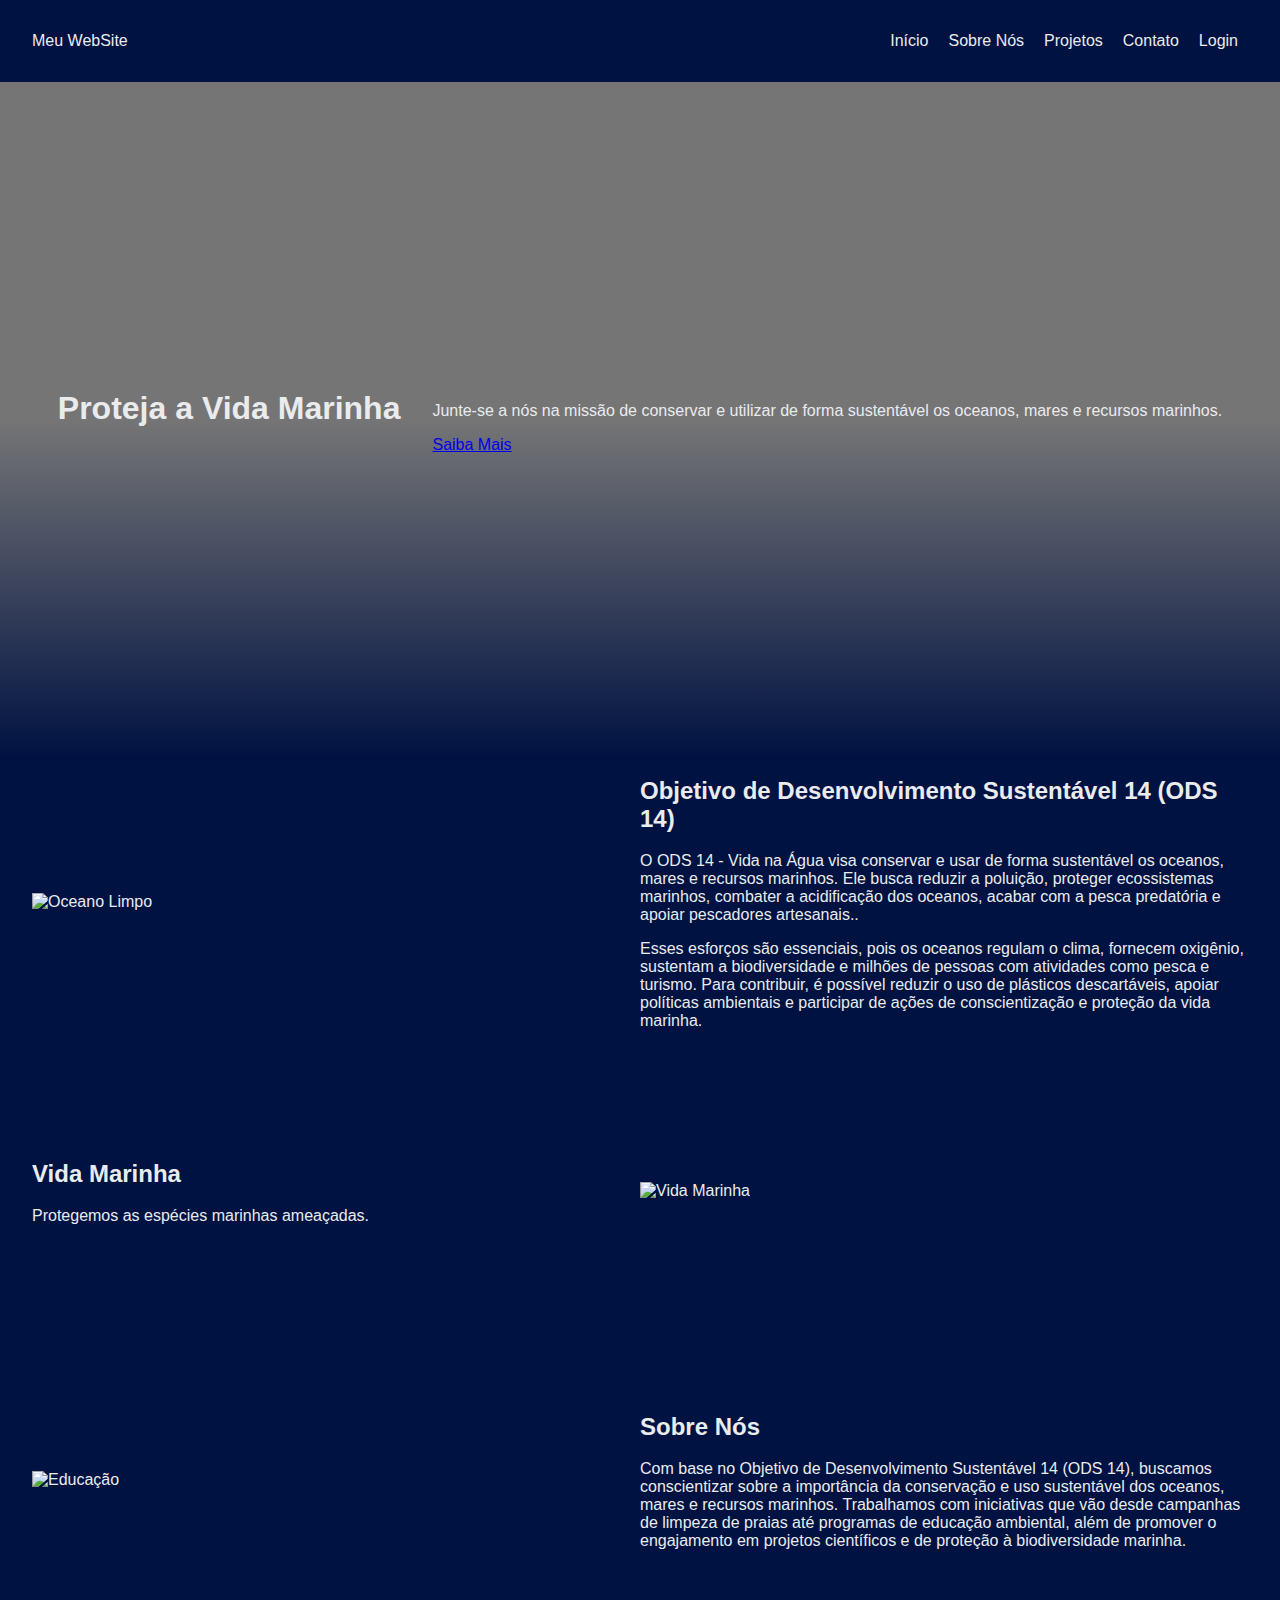
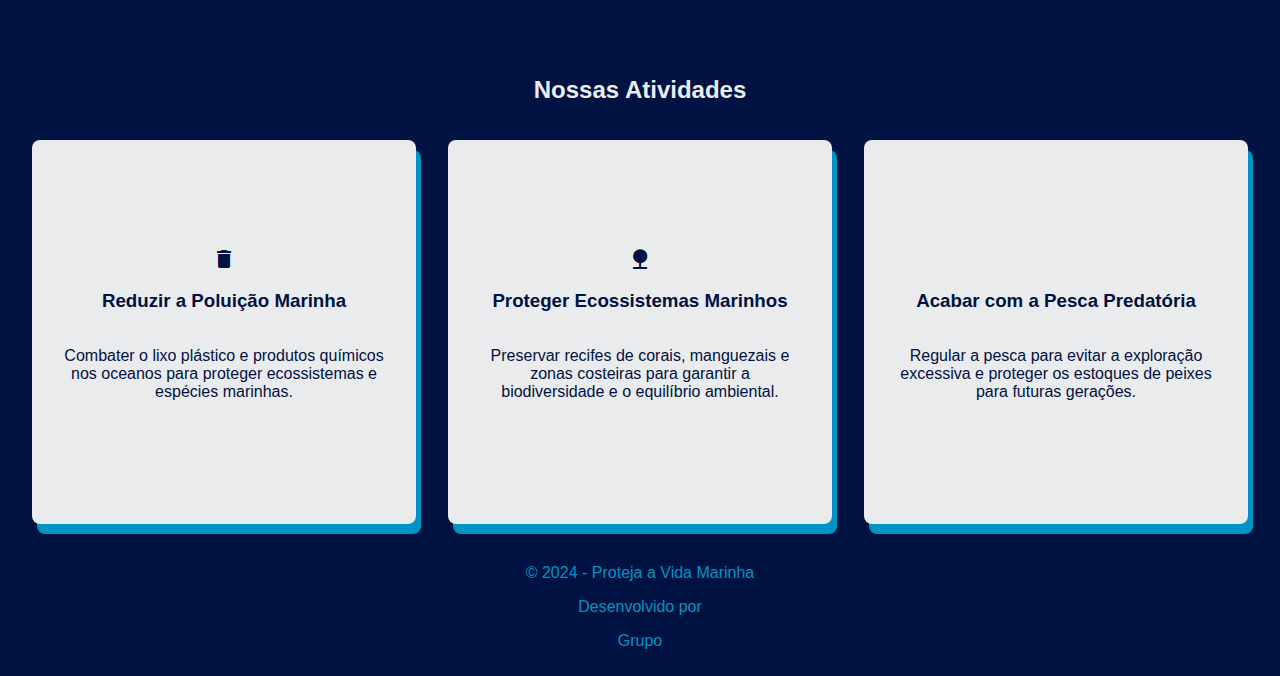
==== index.html @ f2b15482 "Init" ====
<!DOCTYPE html>
<html lang="pt-br">
  <head>
    <meta charset="UTF-8" />
    <meta name="viewport" content="width=device-width, initial-scale=1.0" />
    <title>Proteja a Vida Marinha</title>
    <link rel="stylesheet" href="styles.css" />
    <!-- Importando fontes do Google Fonts -->
    <link
      href="https://fonts.googleapis.com/css2?family=Roboto&family=Montserrat&display=swap"
      rel="stylesheet"
    />
    <link
      href="https://fonts.googleapis.com/icon?family=Material+Icons"
      rel="stylesheet"
    />
  </head>
  <body>
    <header>
      <div class="title">Meu WebSite</div>
      <nav>
        <ul>
          <li><a href="#Inicio">Início</a></li>
          <li><a href="#">Sobre Nós</a></li>
          <li><a href="#Projects">Projetos</a></li>
          <li><a href="#">Contato</a></li>
          <li><a href="login.html">Login</a></li>
        </ul>
      </nav>
    </header>
    <main>
      <section class="hero">
        <!-- <img src="./mar.jpg" alt="" /> -->
        <div class="content">
          <h1>Proteja a Vida Marinha</h1>
          <div>
            <p>
              Junte-se a nós na missão de conservar e utilizar de forma
              sustentável os oceanos, mares e recursos marinhos.
            </p>
            <a href="https://brasil.un.org/pt-br/sdgs/14" class="btn"
              >Saiba Mais</a
            >
          </div>
        </div>
      </section>
      <section class="secundary-section">
        <section class="informative-section" id="Inicio">
          <div><img src="images/clean_ocean.png" alt="Oceano Limpo" /></div>
          <div class="icon">
            <h2>Objetivo de Desenvolvimento Sustentável 14 (ODS 14)</h2>
            <p>
              O ODS 14 - Vida na Água visa conservar e usar de forma sustentável
              os oceanos, mares e recursos marinhos. Ele busca reduzir a
              poluição, proteger ecossistemas marinhos, combater a acidificação
              dos oceanos, acabar com a pesca predatória e apoiar pescadores
              artesanais..
            </p>
            <p>
              Esses esforços são essenciais, pois os oceanos regulam o clima,
              fornecem oxigênio, sustentam a biodiversidade e milhões de pessoas
              com atividades como pesca e turismo. Para contribuir, é possível
              reduzir o uso de plásticos descartáveis, apoiar políticas
              ambientais e participar de ações de conscientização e proteção da
              vida marinha.
            </p>
          </div>
        </section>
        <section class="informative-section">
          <div class="icon">
            <h2>Vida Marinha</h2>
            <p>Protegemos as espécies marinhas ameaçadas.</p>
          </div>
          <div><img src="images/marine_life.png" alt="Vida Marinha" /></div>
        </section>
        <section class="informative-section" id="About">
          <div><img src="images/education.png" alt="Educação" /></div>
          <div class="icon">
            <h2>Sobre Nós</h2>
            <p>
              Com base no Objetivo de Desenvolvimento Sustentável 14 (ODS 14),
              buscamos conscientizar sobre a importância da conservação e uso
              sustentável dos oceanos, mares e recursos marinhos. Trabalhamos
              com iniciativas que vão desde campanhas de limpeza de praias até
              programas de educação ambiental, além de promover o engajamento em
              projetos científicos e de proteção à biodiversidade marinha.
            </p>
          </div>
        </section>
      </section>
      <section class="gallery" id="Projects">
        <h2>Nossas Atividades</h2>
        <div class="images">
          <div class="card">
            <i class="material-icons">delete</i>
            <h3>Reduzir a Poluição Marinha</h3>
            <p>
              Combater o lixo plástico e produtos químicos nos oceanos para
              proteger ecossistemas e espécies marinhas.
            </p>
          </div>
          <div class="card">
            <i class="material-icons">nature</i>
            <h3>Proteger Ecossistemas Marinhos</h3>
            <p>
              Preservar recifes de corais, manguezais e zonas costeiras para
              garantir a biodiversidade e o equilíbrio ambiental.
            </p>
          </div>
          <div class="card">
            <i class="material-icons">set_meal</i>
            <h3>Acabar com a Pesca Predatória</h3>
            <p>
              Regular a pesca para evitar a exploração excessiva e proteger os
              estoques de peixes para futuras gerações.
            </p>
          </div>
        </div>
      </section>
    </main>
    <footer>
      <!-- <div class="footer-links">
        <a href="#">Termos de Uso</a>
        <a href="#">Política de Privacidade</a>
        <a href="#">Contato</a>
      </div> -->
      <p>&copy; 2024 - Proteja a Vida Marinha</p>
      <p>
        Desenvolvido por
        <div>Grupo</div>
      </p>
    </footer>
  </body>
</html>
---- styles.css ----
/* Variáveis de cores */
:root {
  --primary-color: #001242;
  --secondary-color: #0094c6;
  --background-color: #eaebed;
  --text-color: #eaebed;
  --border-color: #0094c6;
  --hover-color: #001242;
  --my-red: #ef476f;
}

body,
html {
  margin: 0;
  padding: 0;
  font-family: Arial, sans-serif;
  background-color: var(--background-color);
  color: var(--text-color);
  display: flex;
  flex-direction: column;
  height: 100%;
}

.container {
  flex: 1;
  display: flex;
  flex-direction: column;
  margin: 0;
  padding: 0;
}

header {
  background-color: var(--primary-color);
  padding: 2rem;
  color: var(--secondary-color);
  display: flex;
  flex-direction: row;
  justify-content: space-between;
}

header .title {
  color: var(--text-color);
}

header nav ul {
  list-style: none;
  padding: 0;
  display: flex;
  justify-content: space-between;
  margin: 0;
}

header nav ul li {
  margin: 0 10px;
}

header nav ul li a {
  color: var(--text-color);
  text-decoration: none;
}

main {
  flex: 1;

  align-items: center;
  gap: 2rem;
}

main .hero {
  position: relative;
  height: 75vh;
  background-image: url("./mar.jpg");
  background-size: cover;
  background-position: center;
  background-repeat: no-repeat;
  /* filter: blur(5px); */
}
main .hero::before {
  content: "";
  position: absolute;
  top: 0;
  left: 0;
  width: 100%;
  height: 100%;
  background: rgba(0, 0, 0, 0.5);
  z-index: 1;
}

main .hero::after {
  content: "";
  position: absolute;
  top: 0;
  left: 0;
  width: 100%;
  height: 100%;
  background: linear-gradient(
    to bottom,
    rgba(0, 0, 0, 0) 50%,
    var(--primary-color)
  ); /* Gradiente do transparente no meio até preto no rodapé */

  z-index: 2; /* Camada acima do fundo, mas abaixo do conteúdo */
}

main .content {
  position: relative;
  display: flex;
  flex-direction: row;
  justify-content: center;
  align-items: center;
  gap: 2rem;
  height: 75vh;
  z-index: 3;
}

main .hero h1 {
  color: var(--text-color);
  font-size: 2rem;
}

.informative-section {
  display: flex;
  flex-direction: row;
  background-color: var(--primary-color);
  color: var(--text-color);
  padding: 2rem;
  height: 25vh;
  align-items: center;
}

.informative-section div {
  flex: 1;
}

.gallery {
  display: flex;
  flex-direction: column;
  background-color: var(--primary-color);
  color: var(--background-color);
  padding: 2rem;
  height: 50vh;
  align-items: center;
}

.images {
  display: flex;
  flex-direction: row;
  justify-content: space-between;
  width: 100%;
  height: 100%;
  padding: 1rem;
  gap: 2rem;
}

.images div {
  flex: 1;
  background-color: var(--background-color);
  height: 20rem;
  border-radius: 8px;
  box-shadow: 5px 10px var(--secondary-color);
  padding: 2rem;
}

.form-wrapper {
  display: grid;
  grid-template-columns: 1fr 1fr;
  gap: 20px;
  max-width: 800px;
  width: 100%;
}

.form-container {
  background-color: var(--secondary-color);
  border: 1px solid var(--border-color);
  border-radius: 8px;
  padding: 20px;
  box-shadow: 0 4px 6px rgba(0, 0, 0, 0.1);
}

.card {
  color: var(--primary-color);
  display: flex;
  flex-direction: column;
  align-items: center;
  justify-content: center;
  text-align: center;
}

h1 {
  margin-top: 0;
  color: var(--primary-color);
}

form {
  display: flex;
  flex-direction: column;
}

form label {
  margin-top: 10px;
  font-weight: bold;
}

form input {
  margin-top: 5px;
  padding: 10px;
  border: 1px solid var(--border-color);
  border-radius: 4px;
  font-size: 1rem;
}

form input:focus {
  border-color: var(--primary-color);
  outline: none;
}

button {
  margin-top: 20px;
  padding: 10px;
  font-size: 1rem;
  color: var(--secondary-color);
  background-color: var(--primary-color);
  border: none;
  border-radius: 4px;
  cursor: pointer;
}

button:hover {
  background-color: var(--hover-color);
}

.link {
  color: var(--primary-color);
  text-decoration: none;
}

.link:hover {
  text-decoration: underline;
}

footer {
  background-color: var(--primary-color);
  color: var(--secondary-color);
  text-align: center;
  padding: 10px 0;
  position: relative;
  bottom: 0;
  width: 100%;
}
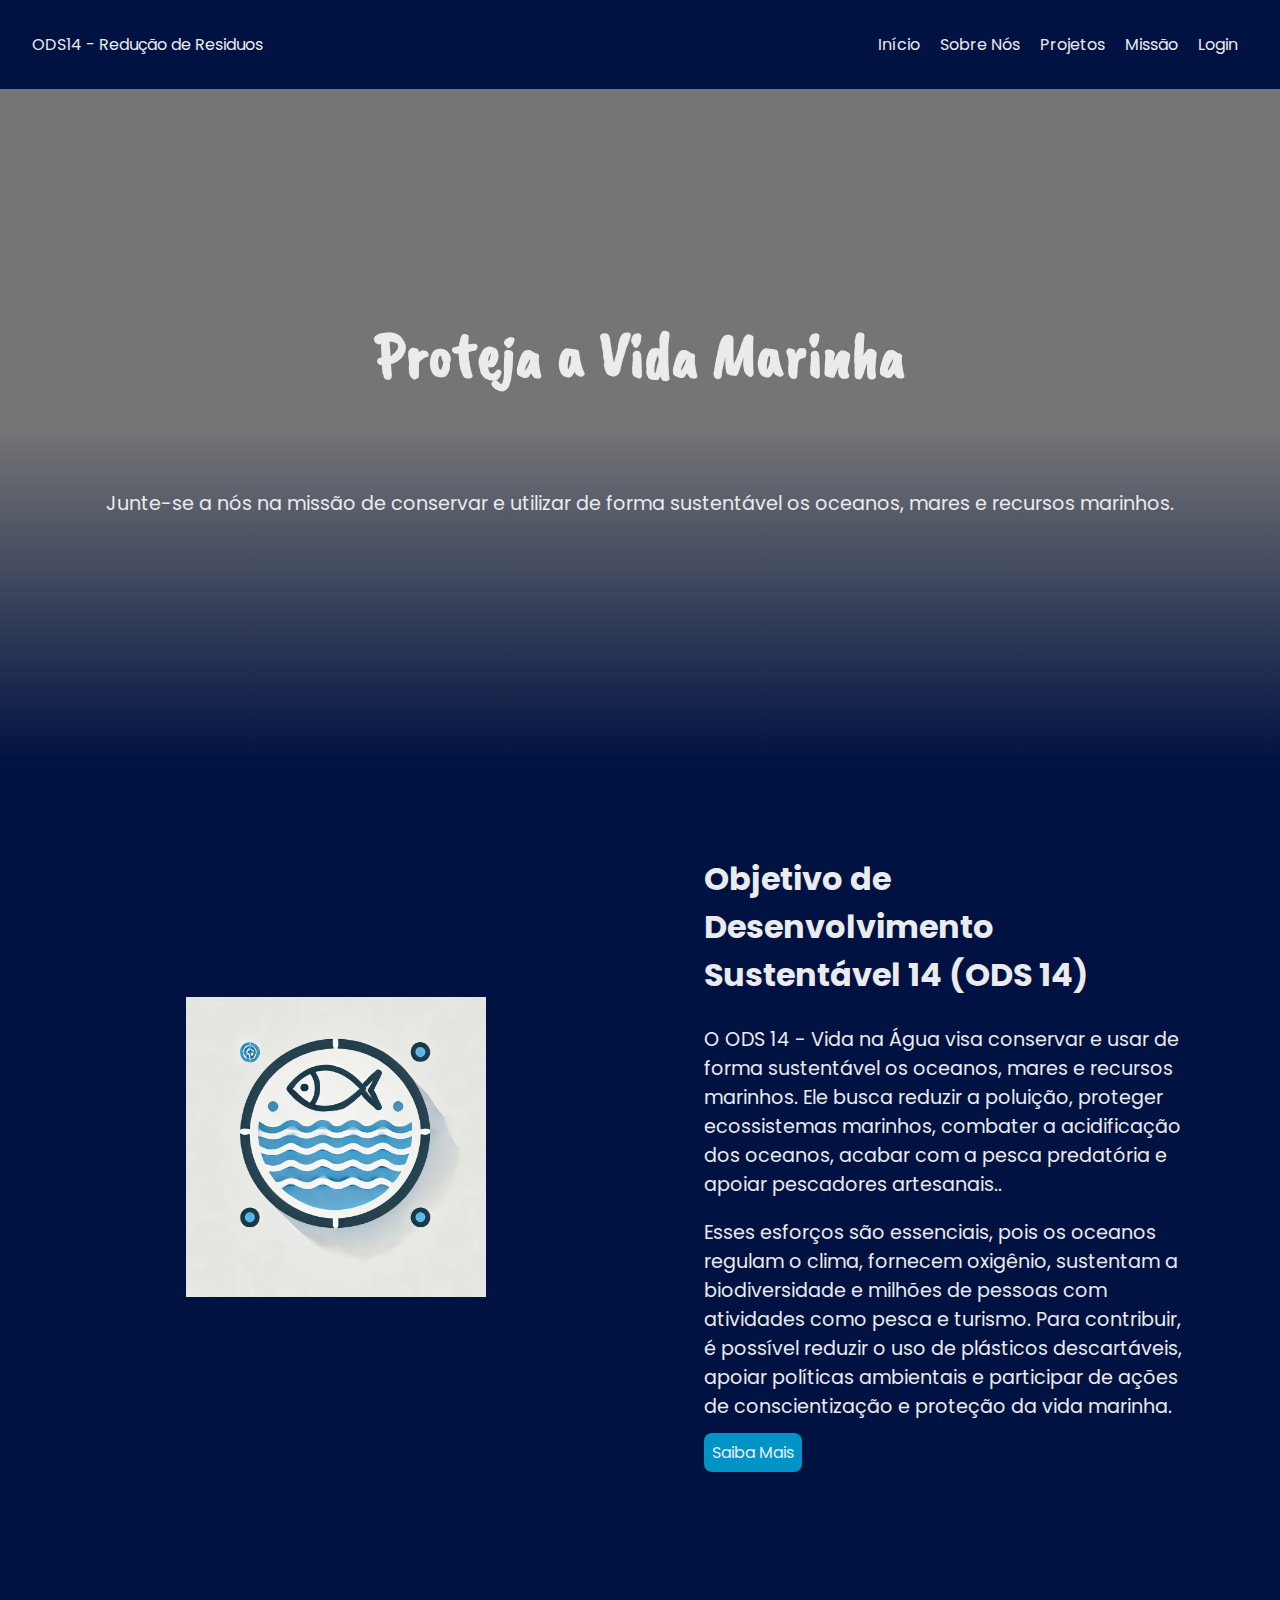
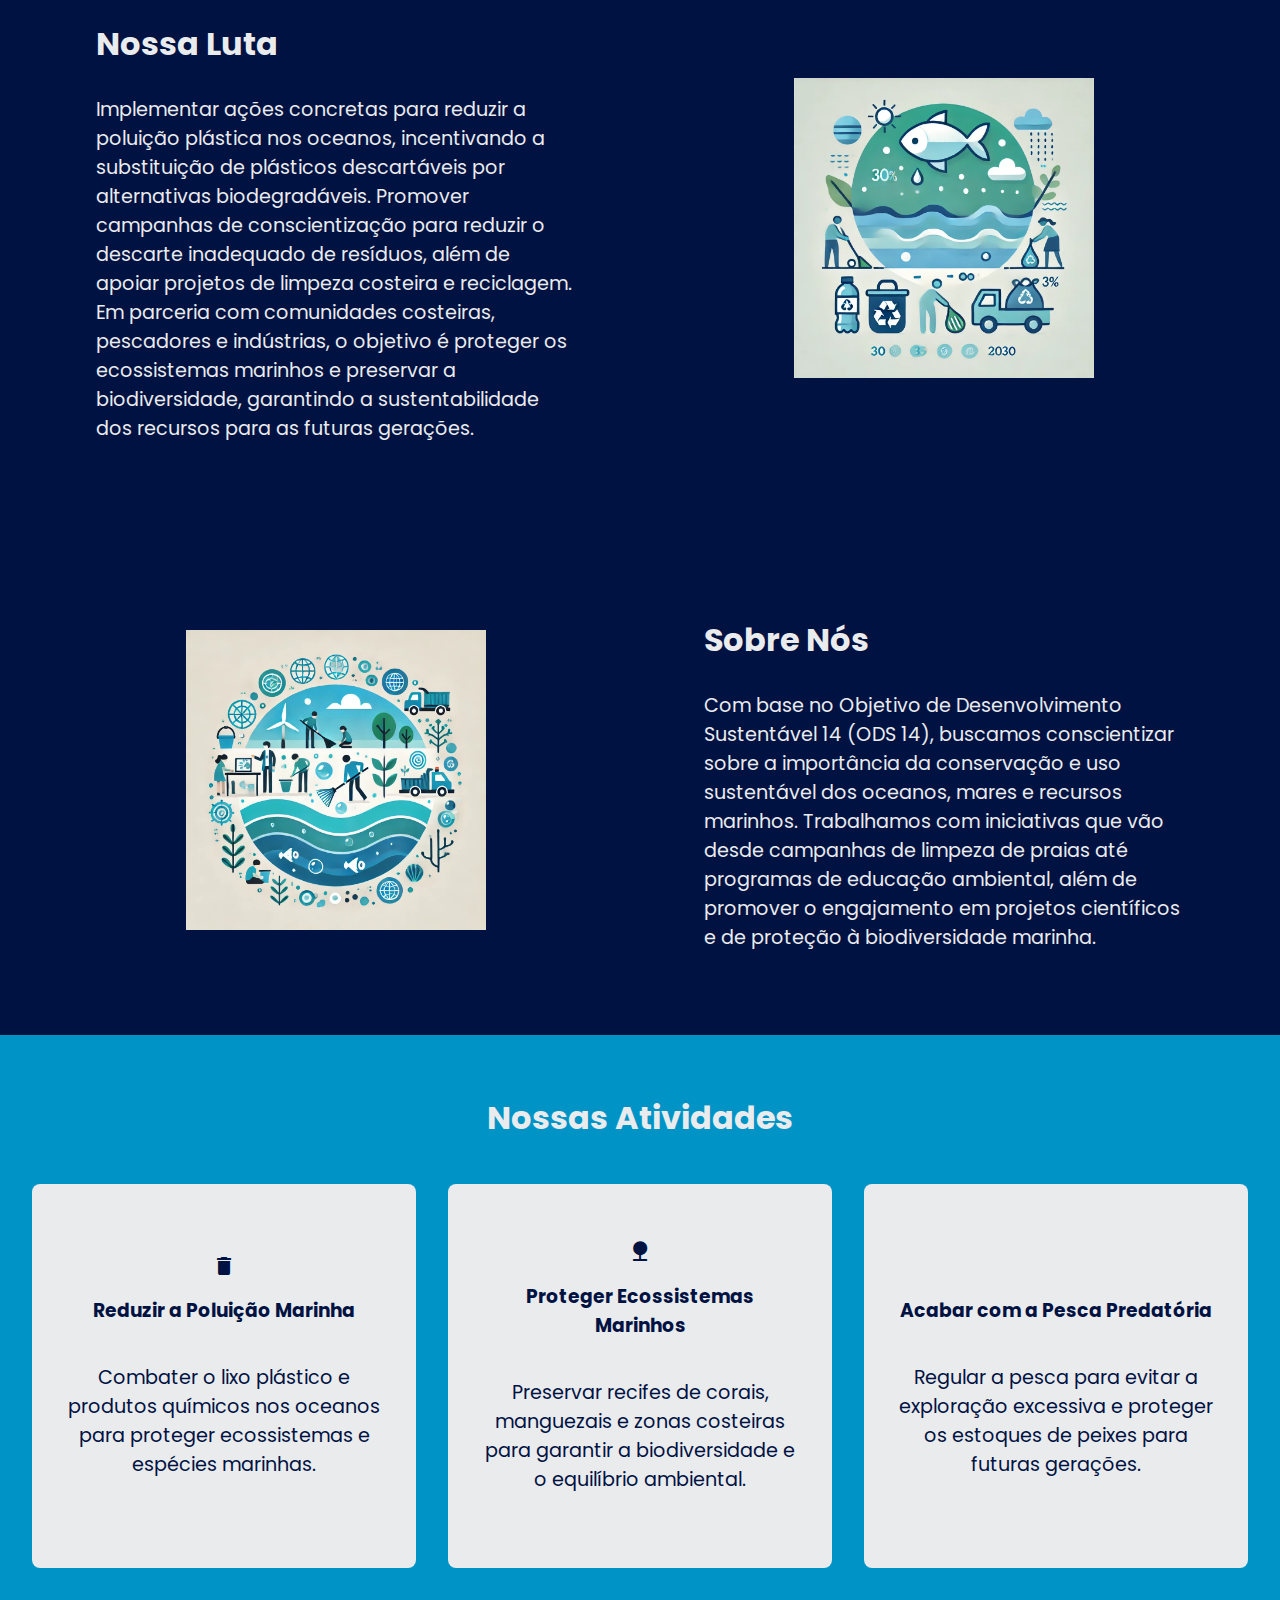
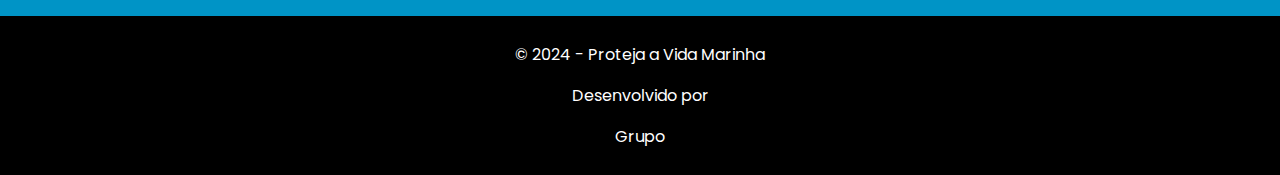
==== commit c10b1f8f: "quase pronto" ====
--- a/index.html
+++ b/index.html
@@ -14,16 +14,23 @@
       href="https://fonts.googleapis.com/icon?family=Material+Icons"
       rel="stylesheet"
     />
+
+    <link rel="preconnect" href="https://fonts.googleapis.com">
+<link rel="preconnect" href="https://fonts.gstatic.com" crossorigin>
+<link href="https://fonts.googleapis.com/css2?family=Caveat+Brush&family=Poppins:ital,wght@0,100;0,200;0,300;0,400;0,500;0,600;0,700;0,800;0,900;1,100;1,200;1,300;1,400;1,500;1,600;1,700;1,800;1,900&family=Roboto:ital,wght@0,100;0,300;0,400;0,500;0,700;0,900;1,100;1,300;1,400;1,500;1,700;1,900&display=swap" rel="stylesheet">
+    <link rel="preconnect" href="https://fonts.googleapis.com">
+  <link rel="preconnect" href="https://fonts.gstatic.com" crossorigin>
+  <link href="https://fonts.googleapis.com/css2?family=Poppins:ital,wght@0,100;0,200;0,300;0,400;0,500;0,600;0,700;0,800;0,900;1,100;1,200;1,300;1,400;1,500;1,600;1,700;1,800;1,900&display=swap" rel="stylesheet">
   </head>
   <body>
     <header>
-      <div class="title">Meu WebSite</div>
-      <nav>
+      <div class="title">ODS14 - Redução de Residuos</div>
+      <nav> 
         <ul>
           <li><a href="#Inicio">Início</a></li>
-          <li><a href="#">Sobre Nós</a></li>
+          <li><a href="#About">Sobre Nós</a></li>
           <li><a href="#Projects">Projetos</a></li>
-          <li><a href="#">Contato</a></li>
+          <li><a href="#Luta">Missão</a></li>
           <li><a href="login.html">Login</a></li>
         </ul>
       </nav>
@@ -38,16 +45,14 @@
               Junte-se a nós na missão de conservar e utilizar de forma
               sustentável os oceanos, mares e recursos marinhos.
             </p>
-            <a href="https://brasil.un.org/pt-br/sdgs/14" class="btn"
-              >Saiba Mais</a
-            >
+
           </div>
         </div>
       </section>
       <section class="secundary-section">
         <section class="informative-section" id="Inicio">
-          <div><img src="images/clean_ocean.png" alt="Oceano Limpo" /></div>
-          <div class="icon">
+          <div class="image"><img src="./Imagem1.webp" alt="Icone" width="400px"/></div>
+          <div >
             <h2>Objetivo de Desenvolvimento Sustentável 14 (ODS 14)</h2>
             <p>
               O ODS 14 - Vida na Água visa conservar e usar de forma sustentável
@@ -64,17 +69,20 @@
               ambientais e participar de ações de conscientização e proteção da
               vida marinha.
             </p>
+            <a href="https://brasil.un.org/pt-br/sdgs/14" class="btn"
+            >Saiba Mais</a
+          >
           </div>
         </section>
         <section class="informative-section">
-          <div class="icon">
-            <h2>Vida Marinha</h2>
-            <p>Protegemos as espécies marinhas ameaçadas.</p>
+          <div id="Luta">
+            <h2>Nossa Luta</h2>
+            <p>Implementar ações concretas para reduzir a poluição plástica nos oceanos, incentivando a substituição de plásticos descartáveis por alternativas biodegradáveis. Promover campanhas de conscientização para reduzir o descarte inadequado de resíduos, além de apoiar projetos de limpeza costeira e reciclagem. Em parceria com comunidades costeiras, pescadores e indústrias, o objetivo é proteger os ecossistemas marinhos e preservar a biodiversidade, garantindo a sustentabilidade dos recursos para as futuras gerações.</p>
           </div>
-          <div><img src="images/marine_life.png" alt="Vida Marinha" /></div>
+          <div class="image"><img src="./image2.webp" alt="Vida Marinha" /></div>
         </section>
         <section class="informative-section" id="About">
-          <div><img src="images/education.png" alt="Educação" /></div>
+          <div class="image"><img src="./image3.webp" alt="Educação" /></div>
           <div class="icon">
             <h2>Sobre Nós</h2>
             <p>
--- a/styles.css
+++ b/styles.css
@@ -13,12 +13,20 @@
 html {
   margin: 0;
   padding: 0;
-  font-family: Arial, sans-serif;
+  font-family: Poppins, sans-serif;
   background-color: var(--background-color);
   color: var(--text-color);
   display: flex;
   flex-direction: column;
   height: 100%;
+}
+
+h2 {
+  font-size: 2rem;
+}
+
+main p {
+  font-size: 1.2rem;
 }
 
 .container {
@@ -29,6 +37,21 @@
   padding: 0;
 }
 
+.container-login {
+  flex: 1;
+  display: flex;
+  flex-direction: column;
+  justify-content: center;
+  align-items: center;
+}
+
+.main-login {
+  flex: 1;
+  display: flex;
+  justify-content: center;
+  align-items: center;
+  padding: 20px;
+}
 header {
   background-color: var(--primary-color);
   padding: 2rem;
@@ -73,6 +96,7 @@
   background-size: cover;
   background-position: center;
   background-repeat: no-repeat;
+
   /* filter: blur(5px); */
 }
 main .hero::before {
@@ -105,7 +129,7 @@
 main .content {
   position: relative;
   display: flex;
-  flex-direction: row;
+  flex-direction: column;
   justify-content: center;
   align-items: center;
   gap: 2rem;
@@ -115,7 +139,8 @@
 
 main .hero h1 {
   color: var(--text-color);
-  font-size: 2rem;
+  font-family: Caveat Brush, sans-serif;
+  font-size: 4rem;
 }
 
 .informative-section {
@@ -123,22 +148,23 @@
   flex-direction: row;
   background-color: var(--primary-color);
   color: var(--text-color);
-  padding: 2rem;
-  height: 25vh;
+  padding: 0rem 2rem;
+  min-height: 25vh;
   align-items: center;
 }
 
 .informative-section div {
   flex: 1;
+  padding: 4rem;
 }
 
 .gallery {
   display: flex;
   flex-direction: column;
-  background-color: var(--primary-color);
+  background-color: var(--secondary-color);
   color: var(--background-color);
   padding: 2rem;
-  height: 50vh;
+  min-height: 50vh;
   align-items: center;
 }
 
@@ -157,16 +183,7 @@
   background-color: var(--background-color);
   height: 20rem;
   border-radius: 8px;
-  box-shadow: 5px 10px var(--secondary-color);
   padding: 2rem;
-}
-
-.form-wrapper {
-  display: grid;
-  grid-template-columns: 1fr 1fr;
-  gap: 20px;
-  max-width: 800px;
-  width: 100%;
 }
 
 .form-container {
@@ -175,6 +192,7 @@
   border-radius: 8px;
   padding: 20px;
   box-shadow: 0 4px 6px rgba(0, 0, 0, 0.1);
+  min-width: 25rem;
 }
 
 .card {
@@ -238,9 +256,41 @@
   text-decoration: underline;
 }
 
+img {
+  width: 300px;
+}
+
+.image {
+  display: flex;
+  justify-content: center;
+  align-items: center;
+  border-radius: 8px;
+}
+.btn {
+  text-decoration: none;
+  color: #eaebed;
+  background-color: #0094c6;
+  border-radius: 8px;
+  padding: 0.5rem;
+}
+
+.btn-dark {
+  text-decoration: none;
+  font-size: 1.2rem;
+  color: #eaebed;
+  background-color: var(--hover-color);
+  border-radius: 8px;
+  padding: 1rem;
+  margin-top: 2rem;
+  width: 9rem;
+  display: flex;
+  justify-content: center;
+  align-items: center;
+}
+
 footer {
-  background-color: var(--primary-color);
-  color: var(--secondary-color);
+  background-color: black;
+  color: white;
   text-align: center;
   padding: 10px 0;
   position: relative;
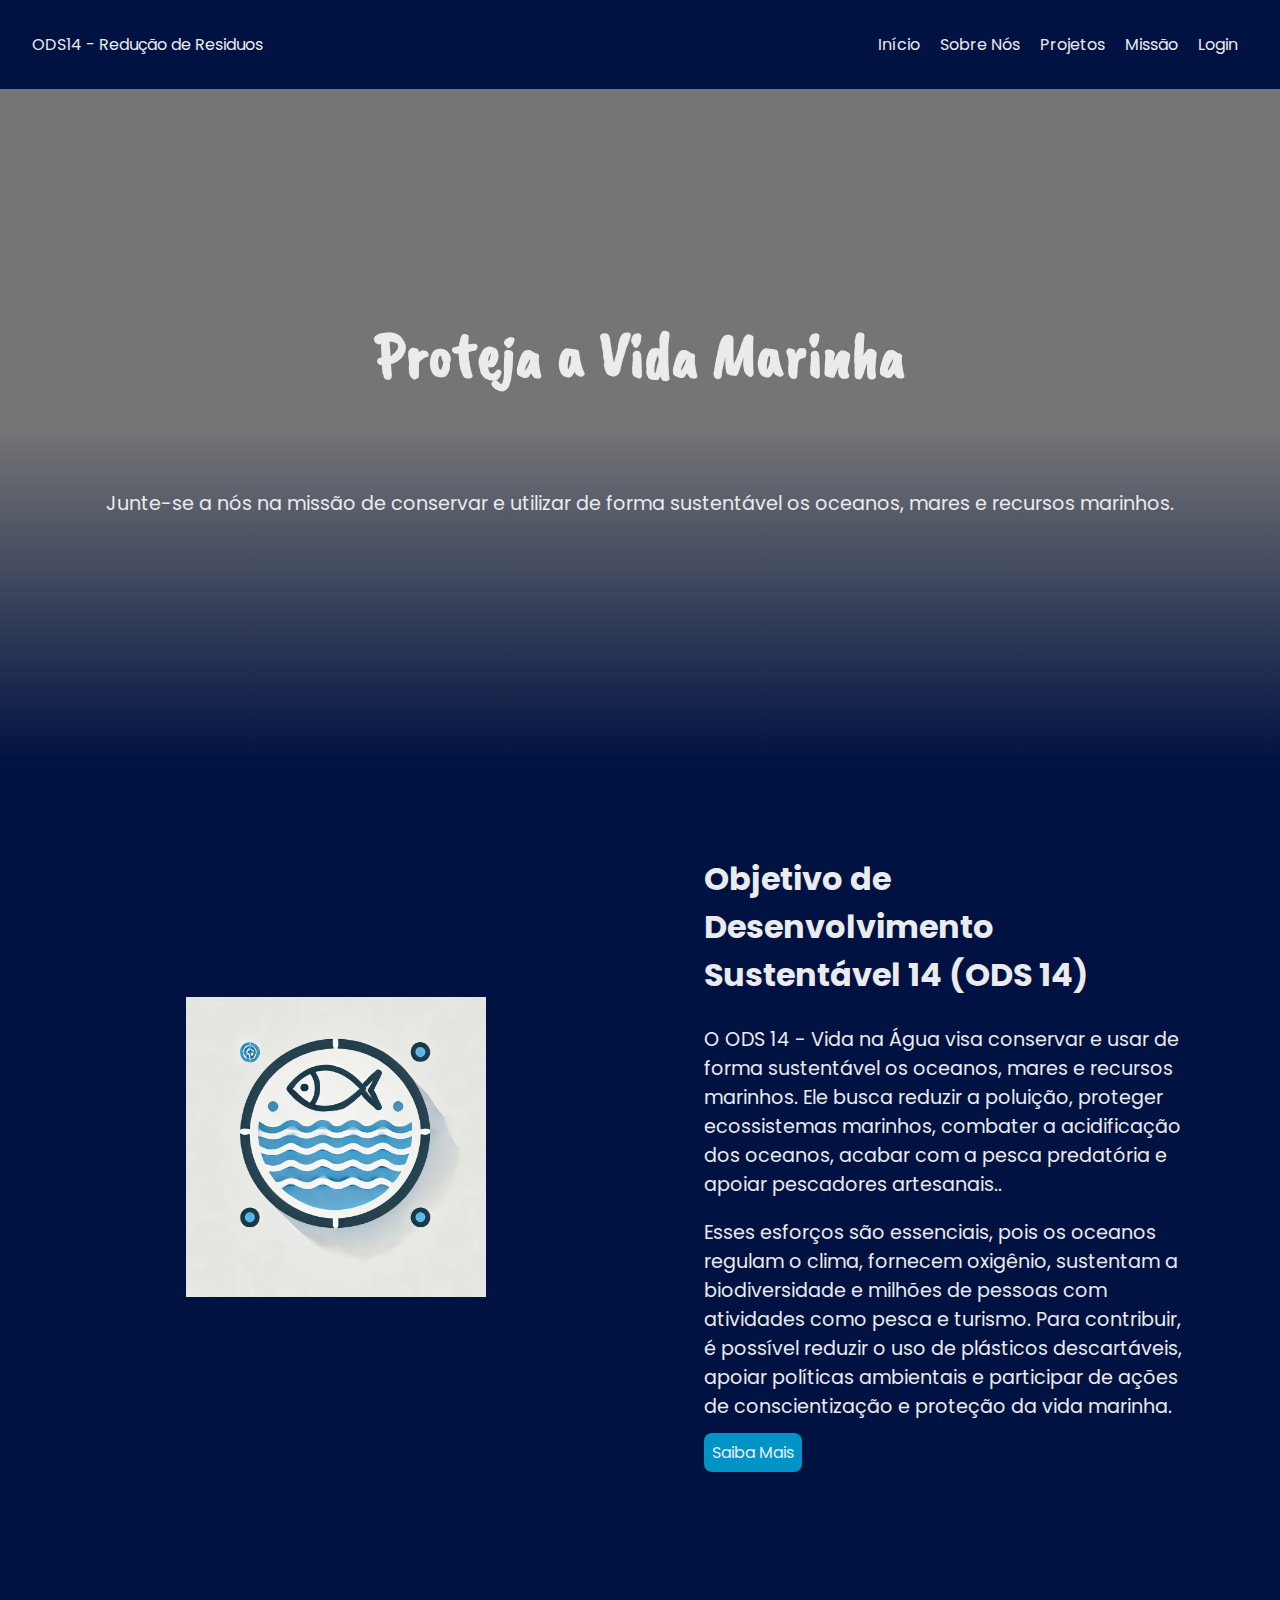
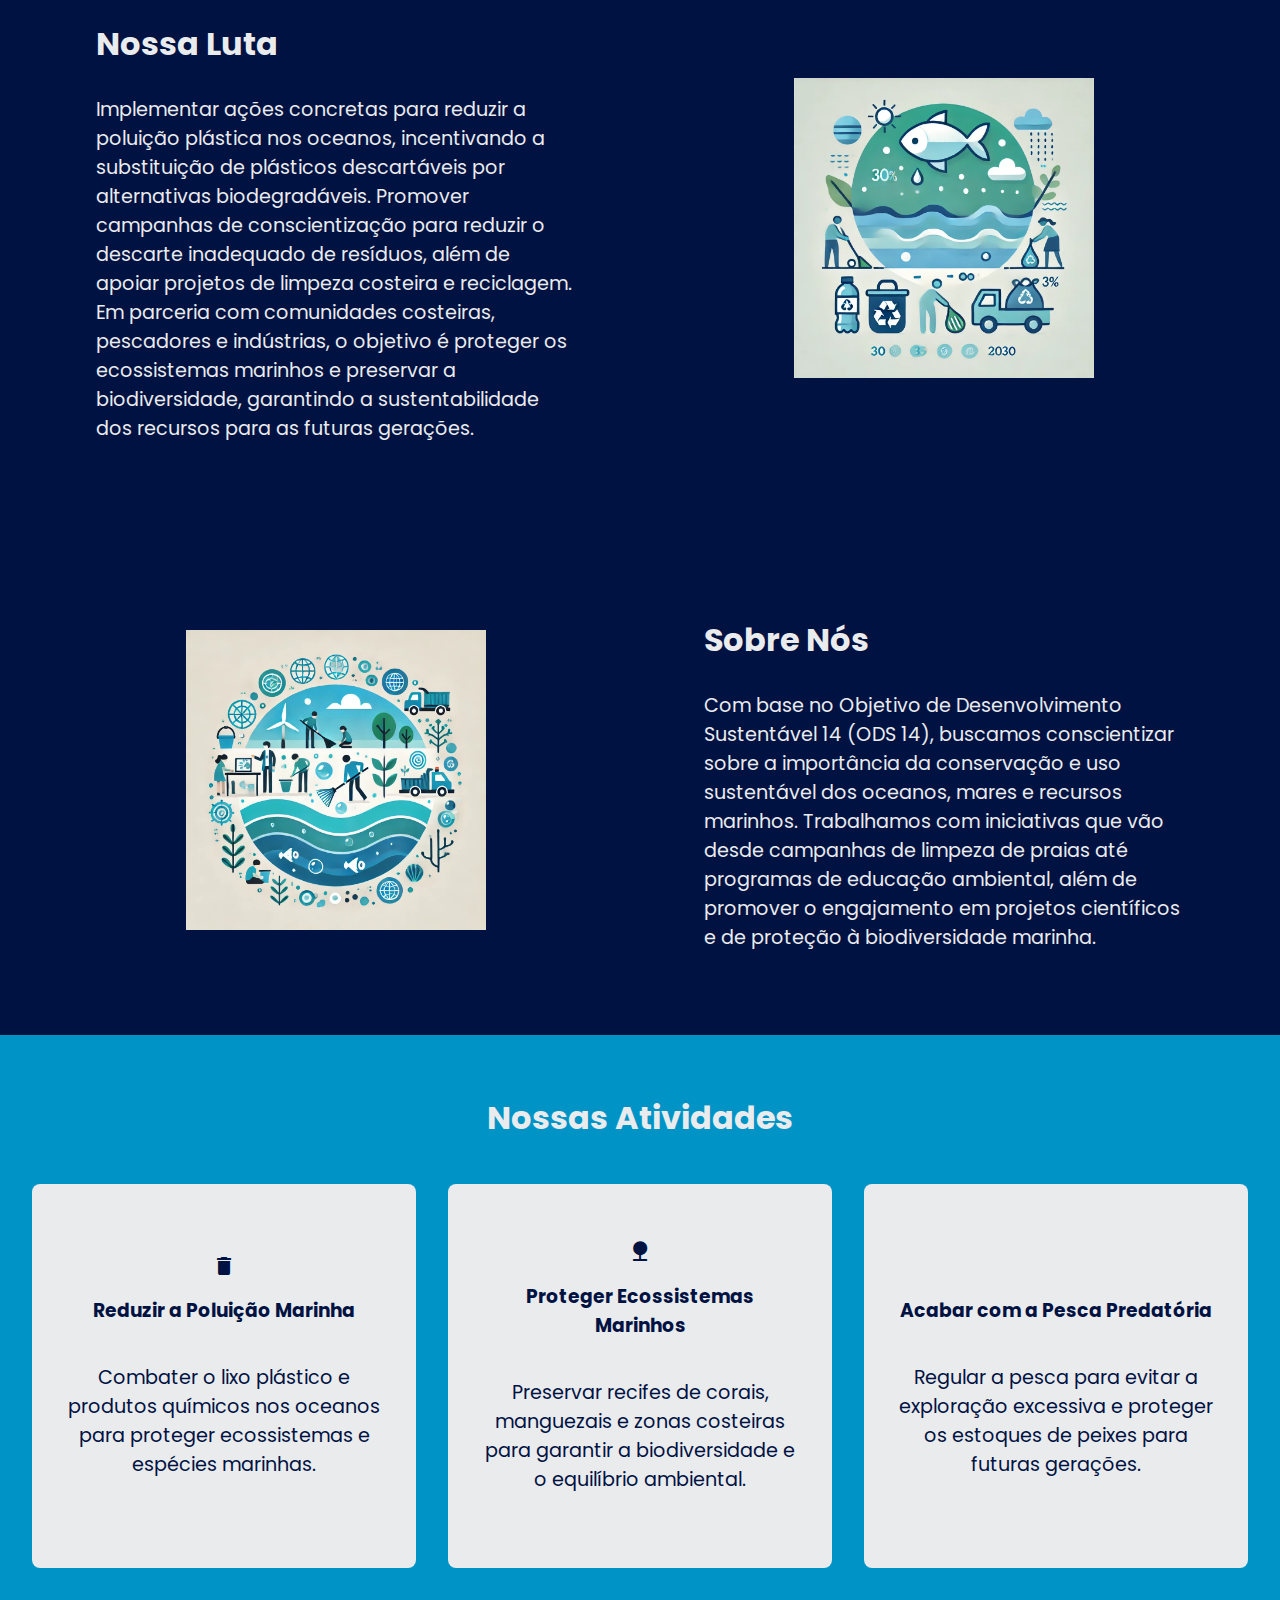
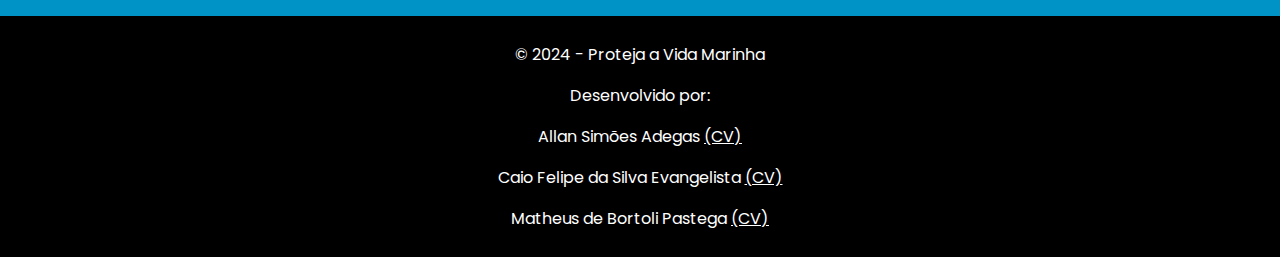
==== commit e80509bf: "Adicina curriculo dos participantes" ====
--- a/index.html
+++ b/index.html
@@ -15,17 +15,23 @@
       rel="stylesheet"
     />
 
-    <link rel="preconnect" href="https://fonts.googleapis.com">
-<link rel="preconnect" href="https://fonts.gstatic.com" crossorigin>
-<link href="https://fonts.googleapis.com/css2?family=Caveat+Brush&family=Poppins:ital,wght@0,100;0,200;0,300;0,400;0,500;0,600;0,700;0,800;0,900;1,100;1,200;1,300;1,400;1,500;1,600;1,700;1,800;1,900&family=Roboto:ital,wght@0,100;0,300;0,400;0,500;0,700;0,900;1,100;1,300;1,400;1,500;1,700;1,900&display=swap" rel="stylesheet">
-    <link rel="preconnect" href="https://fonts.googleapis.com">
-  <link rel="preconnect" href="https://fonts.gstatic.com" crossorigin>
-  <link href="https://fonts.googleapis.com/css2?family=Poppins:ital,wght@0,100;0,200;0,300;0,400;0,500;0,600;0,700;0,800;0,900;1,100;1,200;1,300;1,400;1,500;1,600;1,700;1,800;1,900&display=swap" rel="stylesheet">
+    <link rel="preconnect" href="https://fonts.googleapis.com" />
+    <link rel="preconnect" href="https://fonts.gstatic.com" crossorigin />
+    <link
+      href="https://fonts.googleapis.com/css2?family=Caveat+Brush&family=Poppins:ital,wght@0,100;0,200;0,300;0,400;0,500;0,600;0,700;0,800;0,900;1,100;1,200;1,300;1,400;1,500;1,600;1,700;1,800;1,900&family=Roboto:ital,wght@0,100;0,300;0,400;0,500;0,700;0,900;1,100;1,300;1,400;1,500;1,700;1,900&display=swap"
+      rel="stylesheet"
+    />
+    <link rel="preconnect" href="https://fonts.googleapis.com" />
+    <link rel="preconnect" href="https://fonts.gstatic.com" crossorigin />
+    <link
+      href="https://fonts.googleapis.com/css2?family=Poppins:ital,wght@0,100;0,200;0,300;0,400;0,500;0,600;0,700;0,800;0,900;1,100;1,200;1,300;1,400;1,500;1,600;1,700;1,800;1,900&display=swap"
+      rel="stylesheet"
+    />
   </head>
   <body>
     <header>
       <div class="title">ODS14 - Redução de Residuos</div>
-      <nav> 
+      <nav>
         <ul>
           <li><a href="#Inicio">Início</a></li>
           <li><a href="#About">Sobre Nós</a></li>
@@ -45,14 +51,15 @@
               Junte-se a nós na missão de conservar e utilizar de forma
               sustentável os oceanos, mares e recursos marinhos.
             </p>
-
           </div>
         </div>
       </section>
       <section class="secundary-section">
         <section class="informative-section" id="Inicio">
-          <div class="image"><img src="./Imagem1.webp" alt="Icone" width="400px"/></div>
-          <div >
+          <div class="image">
+            <img src="./Imagem1.webp" alt="Icone" width="400px" />
+          </div>
+          <div>
             <h2>Objetivo de Desenvolvimento Sustentável 14 (ODS 14)</h2>
             <p>
               O ODS 14 - Vida na Água visa conservar e usar de forma sustentável
@@ -70,16 +77,28 @@
               vida marinha.
             </p>
             <a href="https://brasil.un.org/pt-br/sdgs/14" class="btn"
-            >Saiba Mais</a
-          >
+              >Saiba Mais</a
+            >
           </div>
         </section>
         <section class="informative-section">
           <div id="Luta">
             <h2>Nossa Luta</h2>
-            <p>Implementar ações concretas para reduzir a poluição plástica nos oceanos, incentivando a substituição de plásticos descartáveis por alternativas biodegradáveis. Promover campanhas de conscientização para reduzir o descarte inadequado de resíduos, além de apoiar projetos de limpeza costeira e reciclagem. Em parceria com comunidades costeiras, pescadores e indústrias, o objetivo é proteger os ecossistemas marinhos e preservar a biodiversidade, garantindo a sustentabilidade dos recursos para as futuras gerações.</p>
+            <p>
+              Implementar ações concretas para reduzir a poluição plástica nos
+              oceanos, incentivando a substituição de plásticos descartáveis por
+              alternativas biodegradáveis. Promover campanhas de conscientização
+              para reduzir o descarte inadequado de resíduos, além de apoiar
+              projetos de limpeza costeira e reciclagem. Em parceria com
+              comunidades costeiras, pescadores e indústrias, o objetivo é
+              proteger os ecossistemas marinhos e preservar a biodiversidade,
+              garantindo a sustentabilidade dos recursos para as futuras
+              gerações.
+            </p>
           </div>
-          <div class="image"><img src="./image2.webp" alt="Vida Marinha" /></div>
+          <div class="image">
+            <img src="./image2.webp" alt="Vida Marinha" />
+          </div>
         </section>
         <section class="informative-section" id="About">
           <div class="image"><img src="./image3.webp" alt="Educação" /></div>
@@ -133,9 +152,28 @@
         <a href="#">Contato</a>
       </div> -->
       <p>&copy; 2024 - Proteja a Vida Marinha</p>
+      <p>Desenvolvido por:</p>
       <p>
-        Desenvolvido por
-        <div>Grupo</div>
+        Allan Simões Adegas
+        <a
+          href="https://allanadegas.github.io/desenvolvimento-frontend/"
+          target="_blank"
+          >(CV)</a
+        >
+      </p>
+      <p>
+        Caio Felipe da Silva Evangelista
+        <a
+          href="https://caio-evangelista.github.io/Aula-de-front-end/"
+          target="_blank"
+          >(CV)</a
+        >
+      </p>
+      <p>
+        Matheus de Bortoli Pastega
+        <a href="http://pastega.github.io/cv-frontend-exemplo" target="_blank"
+          >(CV)</a
+        >
       </p>
     </footer>
   </body>
--- a/styles.css
+++ b/styles.css
@@ -297,3 +297,12 @@
   bottom: 0;
   width: 100%;
 }
+
+footer a {
+  text-decoration: underline;
+  color: inherit;
+}
+
+footer a:hover {
+  font-weight: bold;
+}
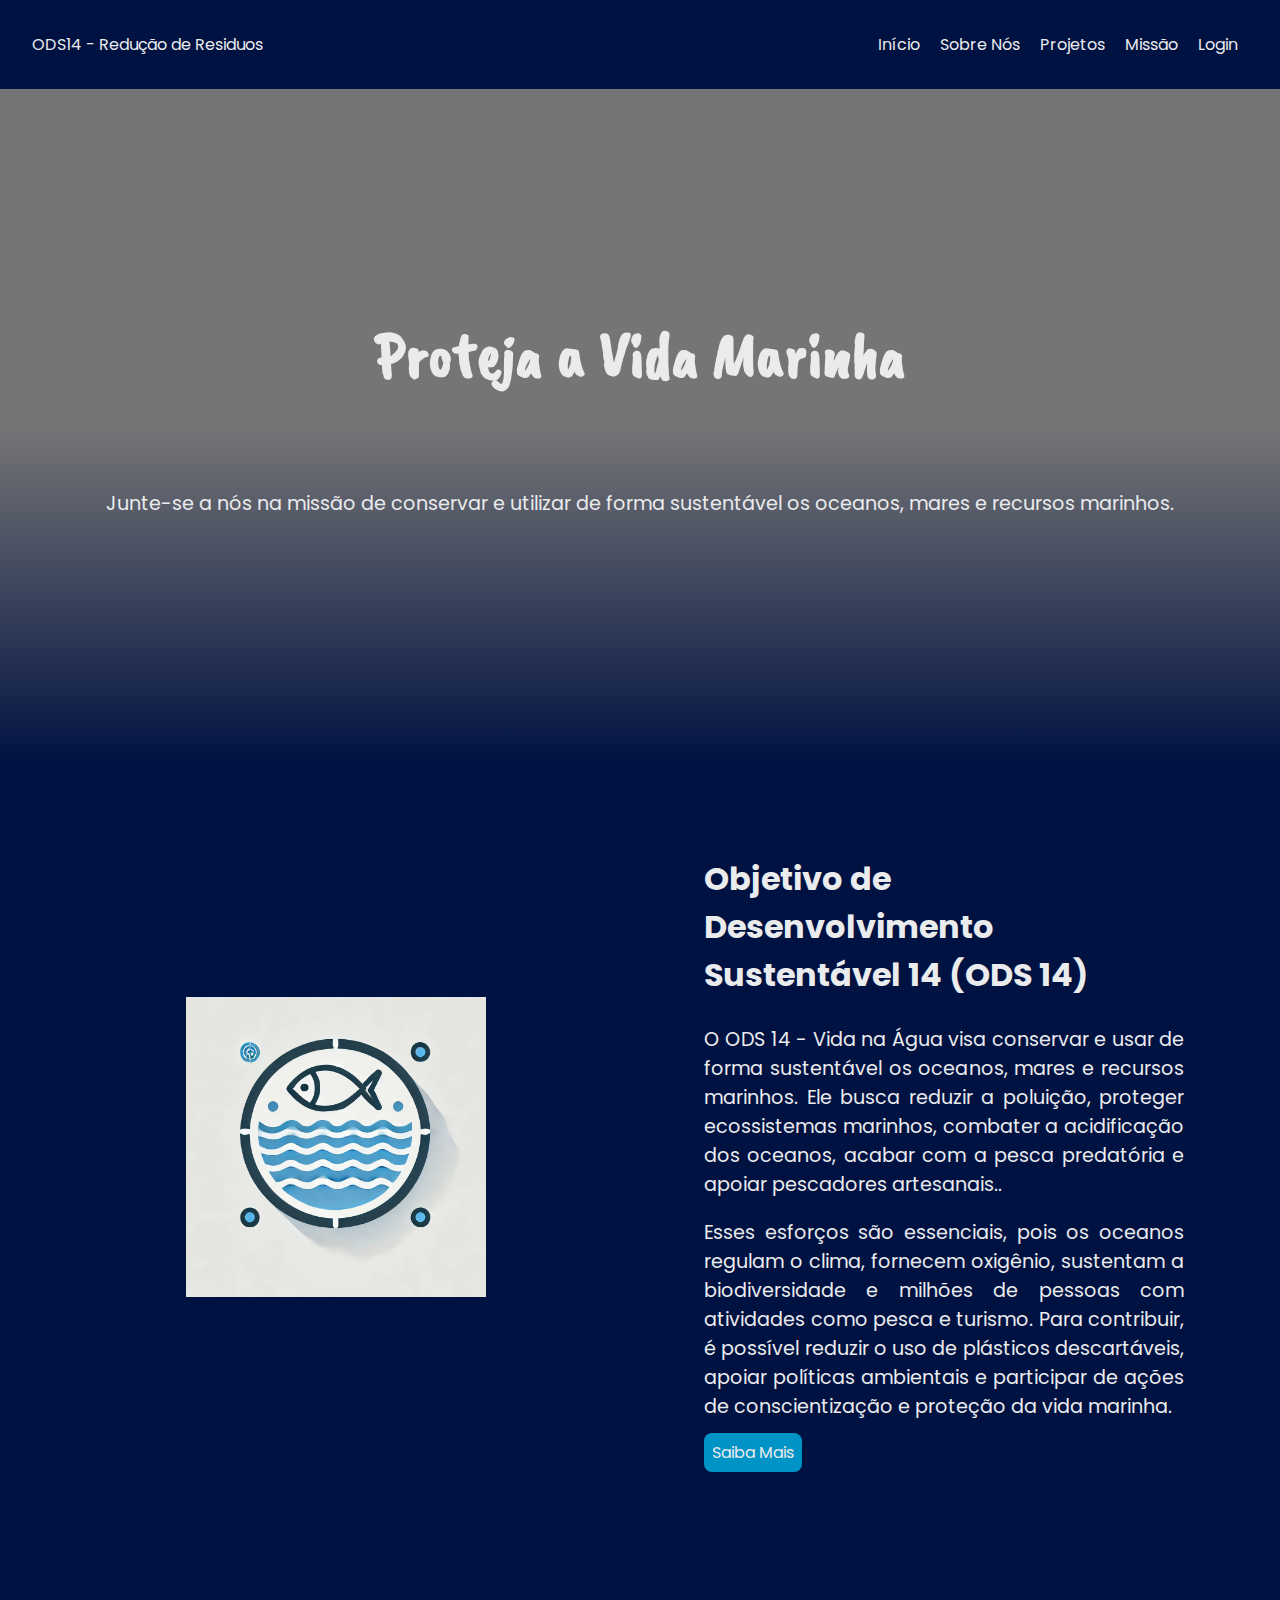
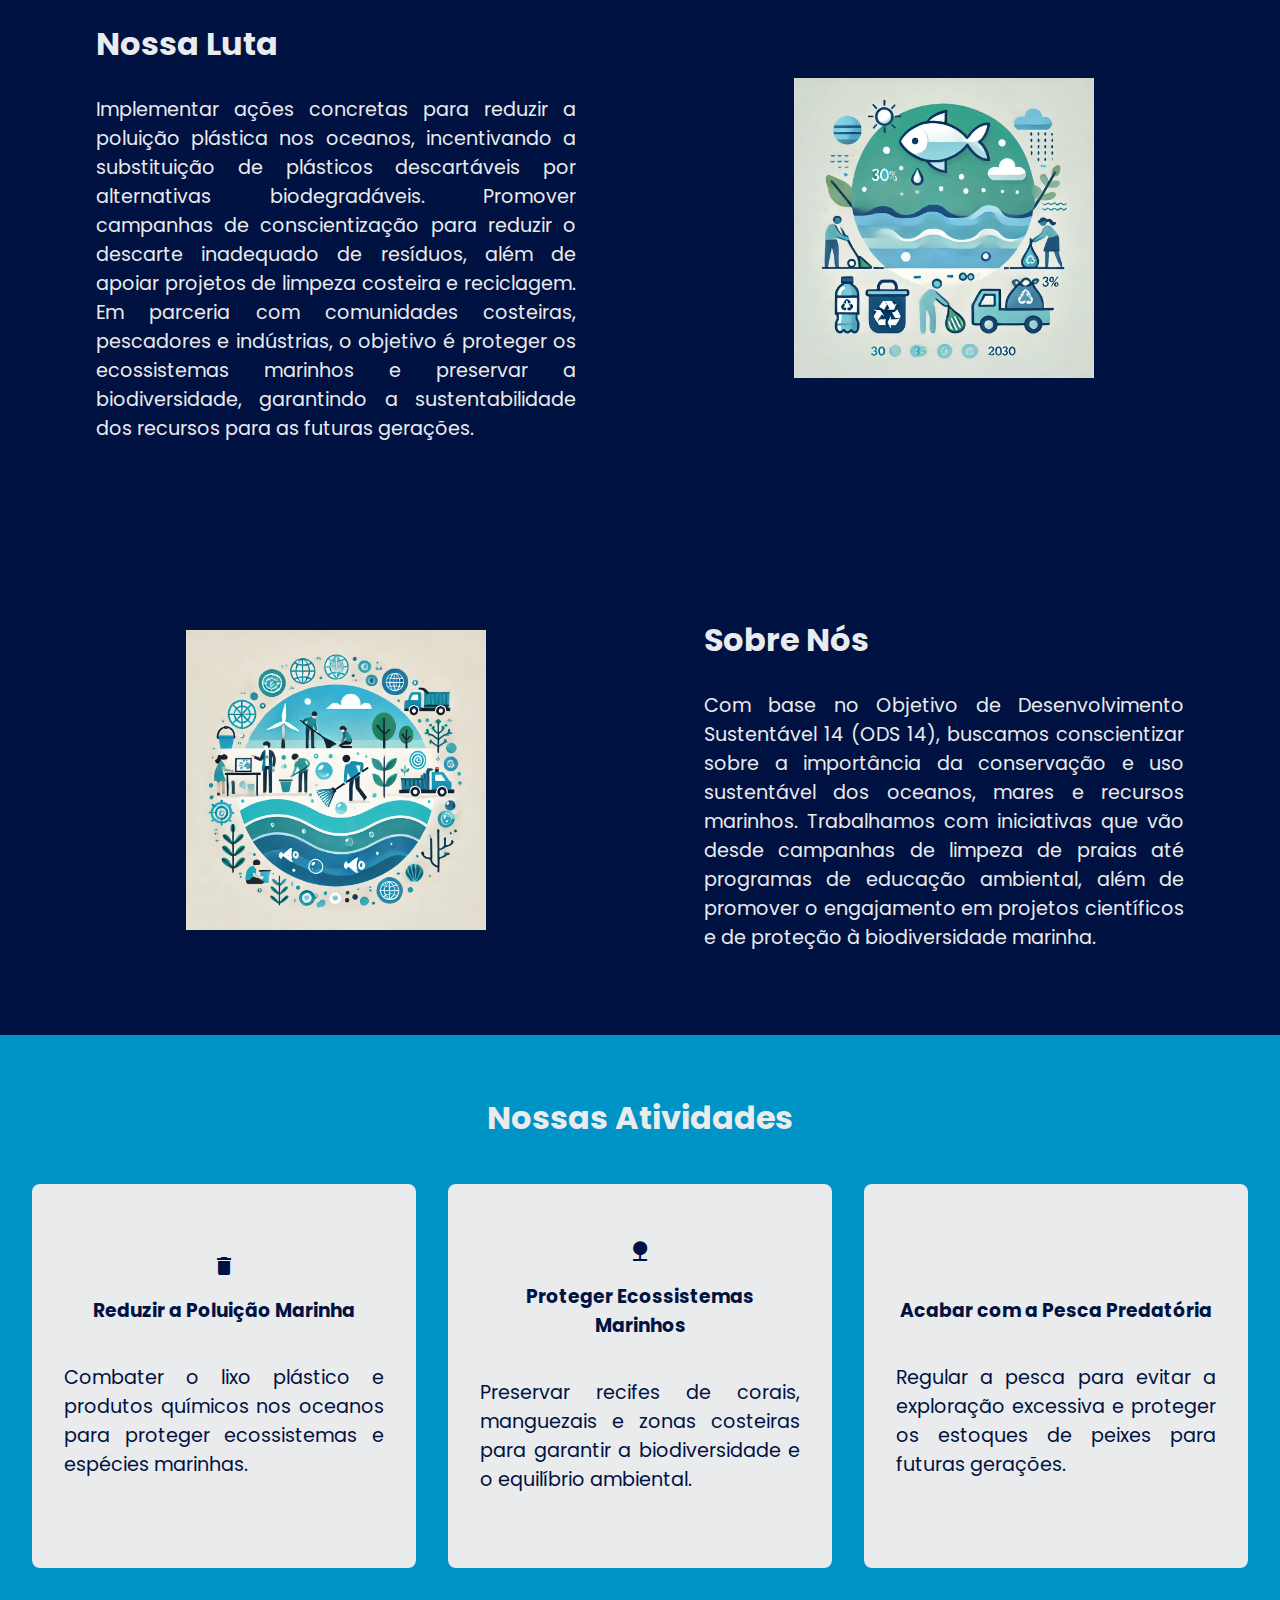
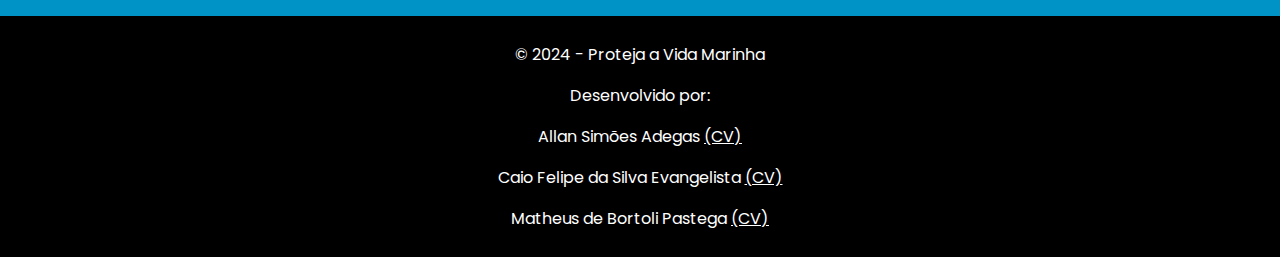
==== commit 6df9ec49: "Corrreções para o W3C validator" ====
--- a/index.html
+++ b/index.html
@@ -54,67 +54,64 @@
           </div>
         </div>
       </section>
-      <section class="secundary-section">
-        <section class="informative-section" id="Inicio">
-          <div class="image">
-            <img src="./Imagem1.webp" alt="Icone" width="400px" />
-          </div>
-          <div>
-            <h2>Objetivo de Desenvolvimento Sustentável 14 (ODS 14)</h2>
-            <p>
-              O ODS 14 - Vida na Água visa conservar e usar de forma sustentável
-              os oceanos, mares e recursos marinhos. Ele busca reduzir a
-              poluição, proteger ecossistemas marinhos, combater a acidificação
-              dos oceanos, acabar com a pesca predatória e apoiar pescadores
-              artesanais..
-            </p>
-            <p>
-              Esses esforços são essenciais, pois os oceanos regulam o clima,
-              fornecem oxigênio, sustentam a biodiversidade e milhões de pessoas
-              com atividades como pesca e turismo. Para contribuir, é possível
-              reduzir o uso de plásticos descartáveis, apoiar políticas
-              ambientais e participar de ações de conscientização e proteção da
-              vida marinha.
-            </p>
-            <a href="https://brasil.un.org/pt-br/sdgs/14" class="btn"
-              >Saiba Mais</a
-            >
-          </div>
-        </section>
-        <section class="informative-section">
-          <div id="Luta">
-            <h2>Nossa Luta</h2>
-            <p>
-              Implementar ações concretas para reduzir a poluição plástica nos
-              oceanos, incentivando a substituição de plásticos descartáveis por
-              alternativas biodegradáveis. Promover campanhas de conscientização
-              para reduzir o descarte inadequado de resíduos, além de apoiar
-              projetos de limpeza costeira e reciclagem. Em parceria com
-              comunidades costeiras, pescadores e indústrias, o objetivo é
-              proteger os ecossistemas marinhos e preservar a biodiversidade,
-              garantindo a sustentabilidade dos recursos para as futuras
-              gerações.
-            </p>
-          </div>
-          <div class="image">
-            <img src="./image2.webp" alt="Vida Marinha" />
-          </div>
-        </section>
-        <section class="informative-section" id="About">
-          <div class="image"><img src="./image3.webp" alt="Educação" /></div>
-          <div class="icon">
-            <h2>Sobre Nós</h2>
-            <p>
-              Com base no Objetivo de Desenvolvimento Sustentável 14 (ODS 14),
-              buscamos conscientizar sobre a importância da conservação e uso
-              sustentável dos oceanos, mares e recursos marinhos. Trabalhamos
-              com iniciativas que vão desde campanhas de limpeza de praias até
-              programas de educação ambiental, além de promover o engajamento em
-              projetos científicos e de proteção à biodiversidade marinha.
-            </p>
-          </div>
-        </section>
+      <!-- <section class="secundary-section"> -->
+      <section class="informative-section" id="Inicio">
+        <div class="image">
+          <img src="./Imagem1.webp" alt="Icone" width="400" />
+        </div>
+        <div>
+          <h2>Objetivo de Desenvolvimento Sustentável 14 (ODS 14)</h2>
+          <p>
+            O ODS 14 - Vida na Água visa conservar e usar de forma sustentável
+            os oceanos, mares e recursos marinhos. Ele busca reduzir a poluição,
+            proteger ecossistemas marinhos, combater a acidificação dos oceanos,
+            acabar com a pesca predatória e apoiar pescadores artesanais..
+          </p>
+          <p>
+            Esses esforços são essenciais, pois os oceanos regulam o clima,
+            fornecem oxigênio, sustentam a biodiversidade e milhões de pessoas
+            com atividades como pesca e turismo. Para contribuir, é possível
+            reduzir o uso de plásticos descartáveis, apoiar políticas ambientais
+            e participar de ações de conscientização e proteção da vida marinha.
+          </p>
+          <a href="https://brasil.un.org/pt-br/sdgs/14" class="btn"
+            >Saiba Mais</a
+          >
+        </div>
       </section>
+      <section class="informative-section">
+        <div id="Luta">
+          <h2>Nossa Luta</h2>
+          <p>
+            Implementar ações concretas para reduzir a poluição plástica nos
+            oceanos, incentivando a substituição de plásticos descartáveis por
+            alternativas biodegradáveis. Promover campanhas de conscientização
+            para reduzir o descarte inadequado de resíduos, além de apoiar
+            projetos de limpeza costeira e reciclagem. Em parceria com
+            comunidades costeiras, pescadores e indústrias, o objetivo é
+            proteger os ecossistemas marinhos e preservar a biodiversidade,
+            garantindo a sustentabilidade dos recursos para as futuras gerações.
+          </p>
+        </div>
+        <div class="image">
+          <img src="./image2.webp" alt="Vida Marinha" />
+        </div>
+      </section>
+      <section class="informative-section" id="About">
+        <div class="image"><img src="./image3.webp" alt="Educação" /></div>
+        <div class="icon">
+          <h2>Sobre Nós</h2>
+          <p>
+            Com base no Objetivo de Desenvolvimento Sustentável 14 (ODS 14),
+            buscamos conscientizar sobre a importância da conservação e uso
+            sustentável dos oceanos, mares e recursos marinhos. Trabalhamos com
+            iniciativas que vão desde campanhas de limpeza de praias até
+            programas de educação ambiental, além de promover o engajamento em
+            projetos científicos e de proteção à biodiversidade marinha.
+          </p>
+        </div>
+      </section>
+      <!-- </section> -->
       <section class="gallery" id="Projects">
         <h2>Nossas Atividades</h2>
         <div class="images">
--- a/styles.css
+++ b/styles.css
@@ -27,6 +27,10 @@
 
 main p {
   font-size: 1.2rem;
+}
+
+section p {
+  text-align: justify;
 }
 
 .container {
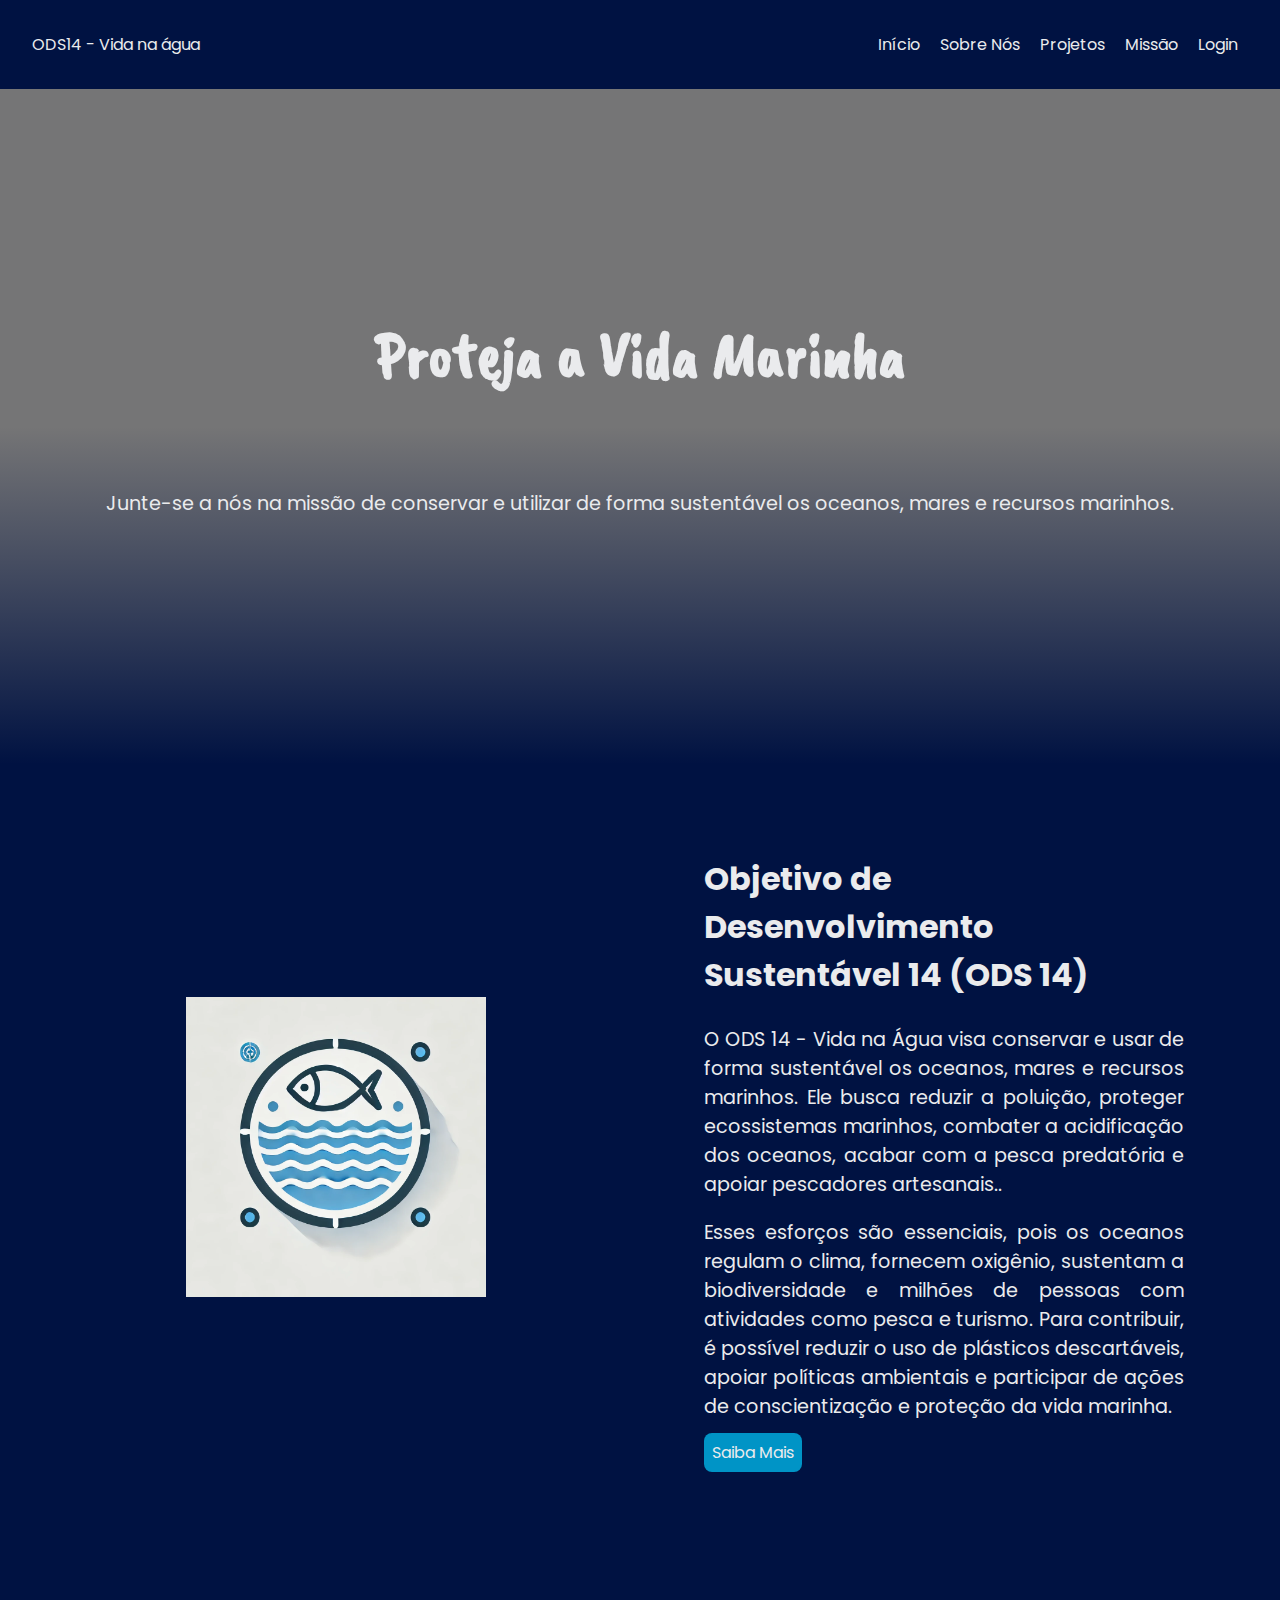
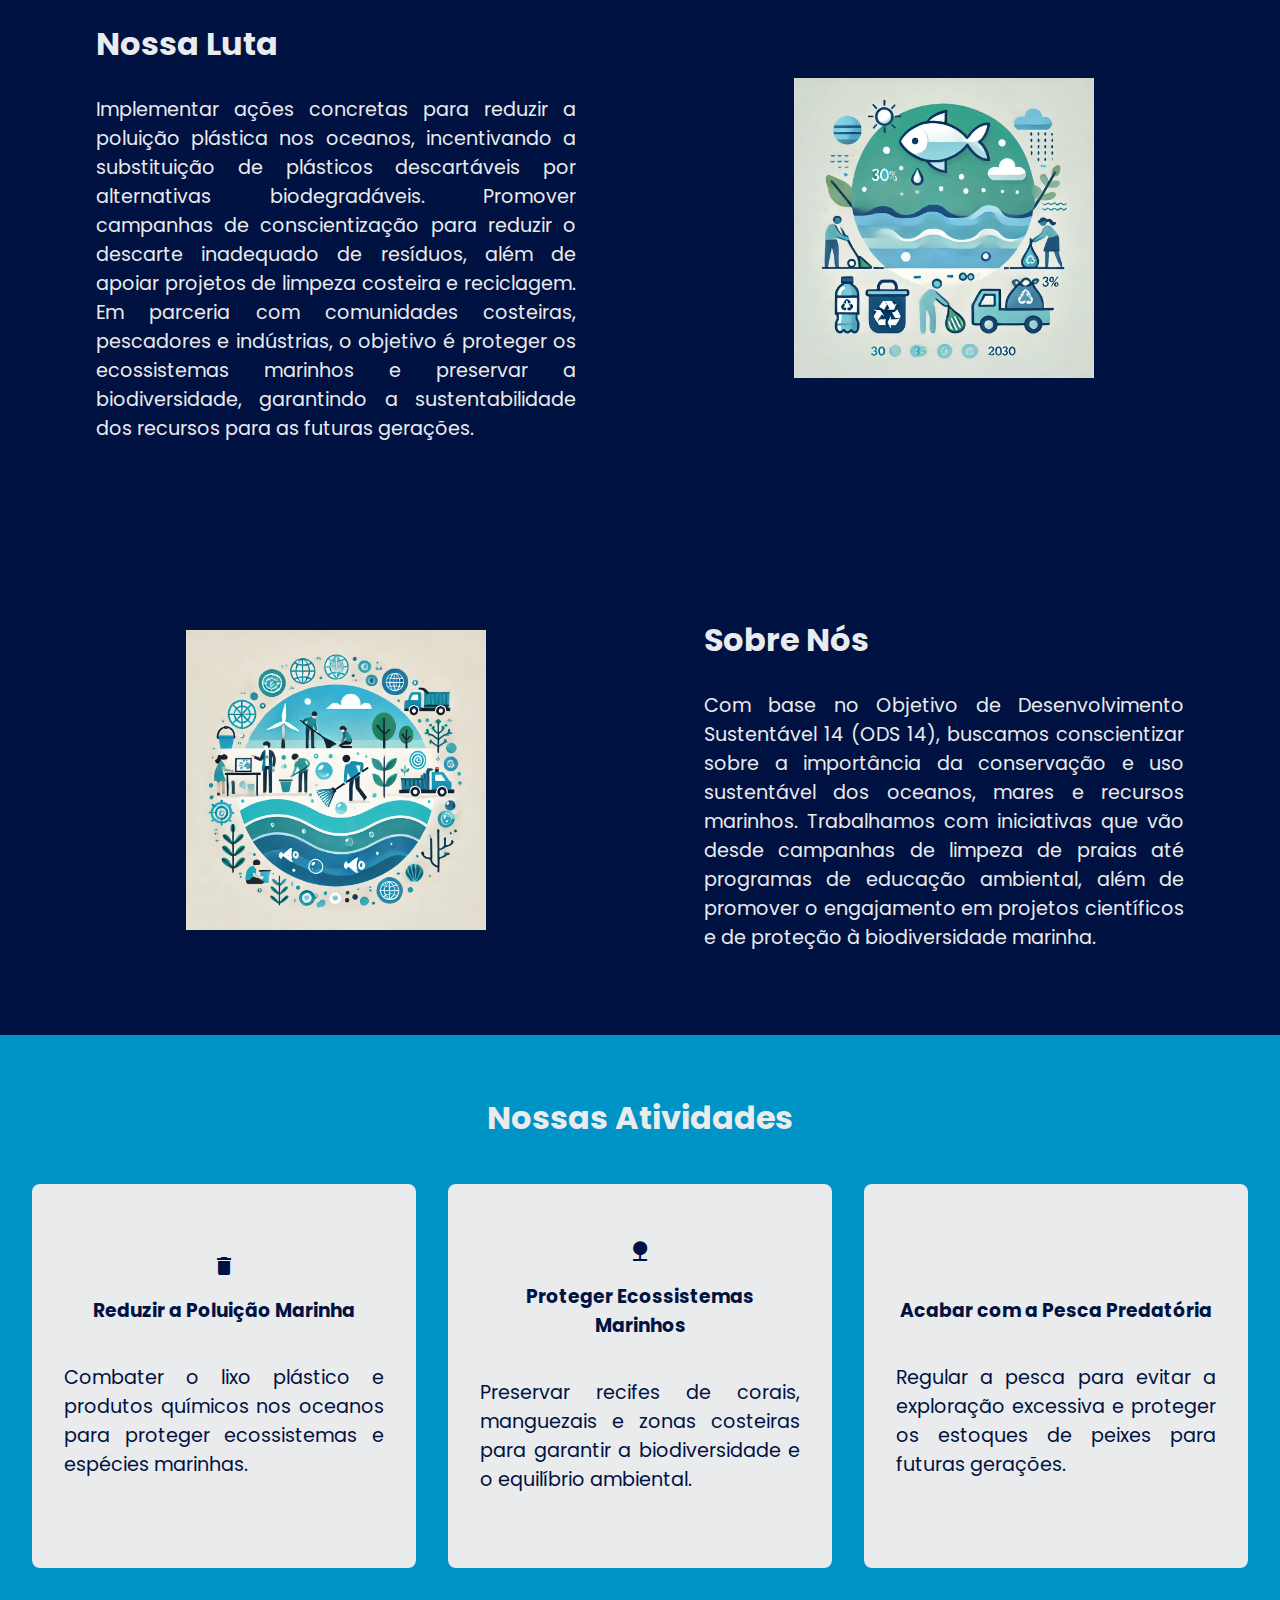
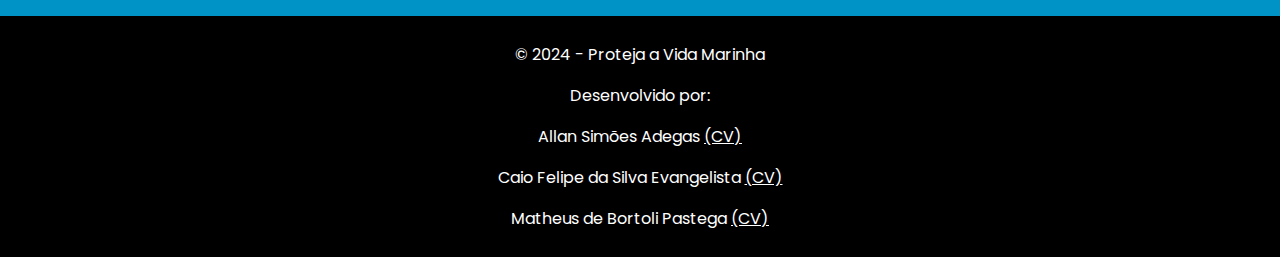
==== commit 4a0131a1: "Jorge" ====
--- a/index.html
+++ b/index.html
@@ -30,7 +30,7 @@
   </head>
   <body>
     <header>
-      <div class="title">ODS14 - Redução de Residuos</div>
+      <div class="title">ODS14 - Vida na água</div>
       <nav>
         <ul>
           <li><a href="#Inicio">Início</a></li>
@@ -43,7 +43,7 @@
     </header>
     <main>
       <section class="hero">
-        <!-- <img src="./mar.jpg" alt="" /> -->
+        <!-- <img src="./mar.jpg" alt="" > -->
         <div class="content">
           <h1>Proteja a Vida Marinha</h1>
           <div>
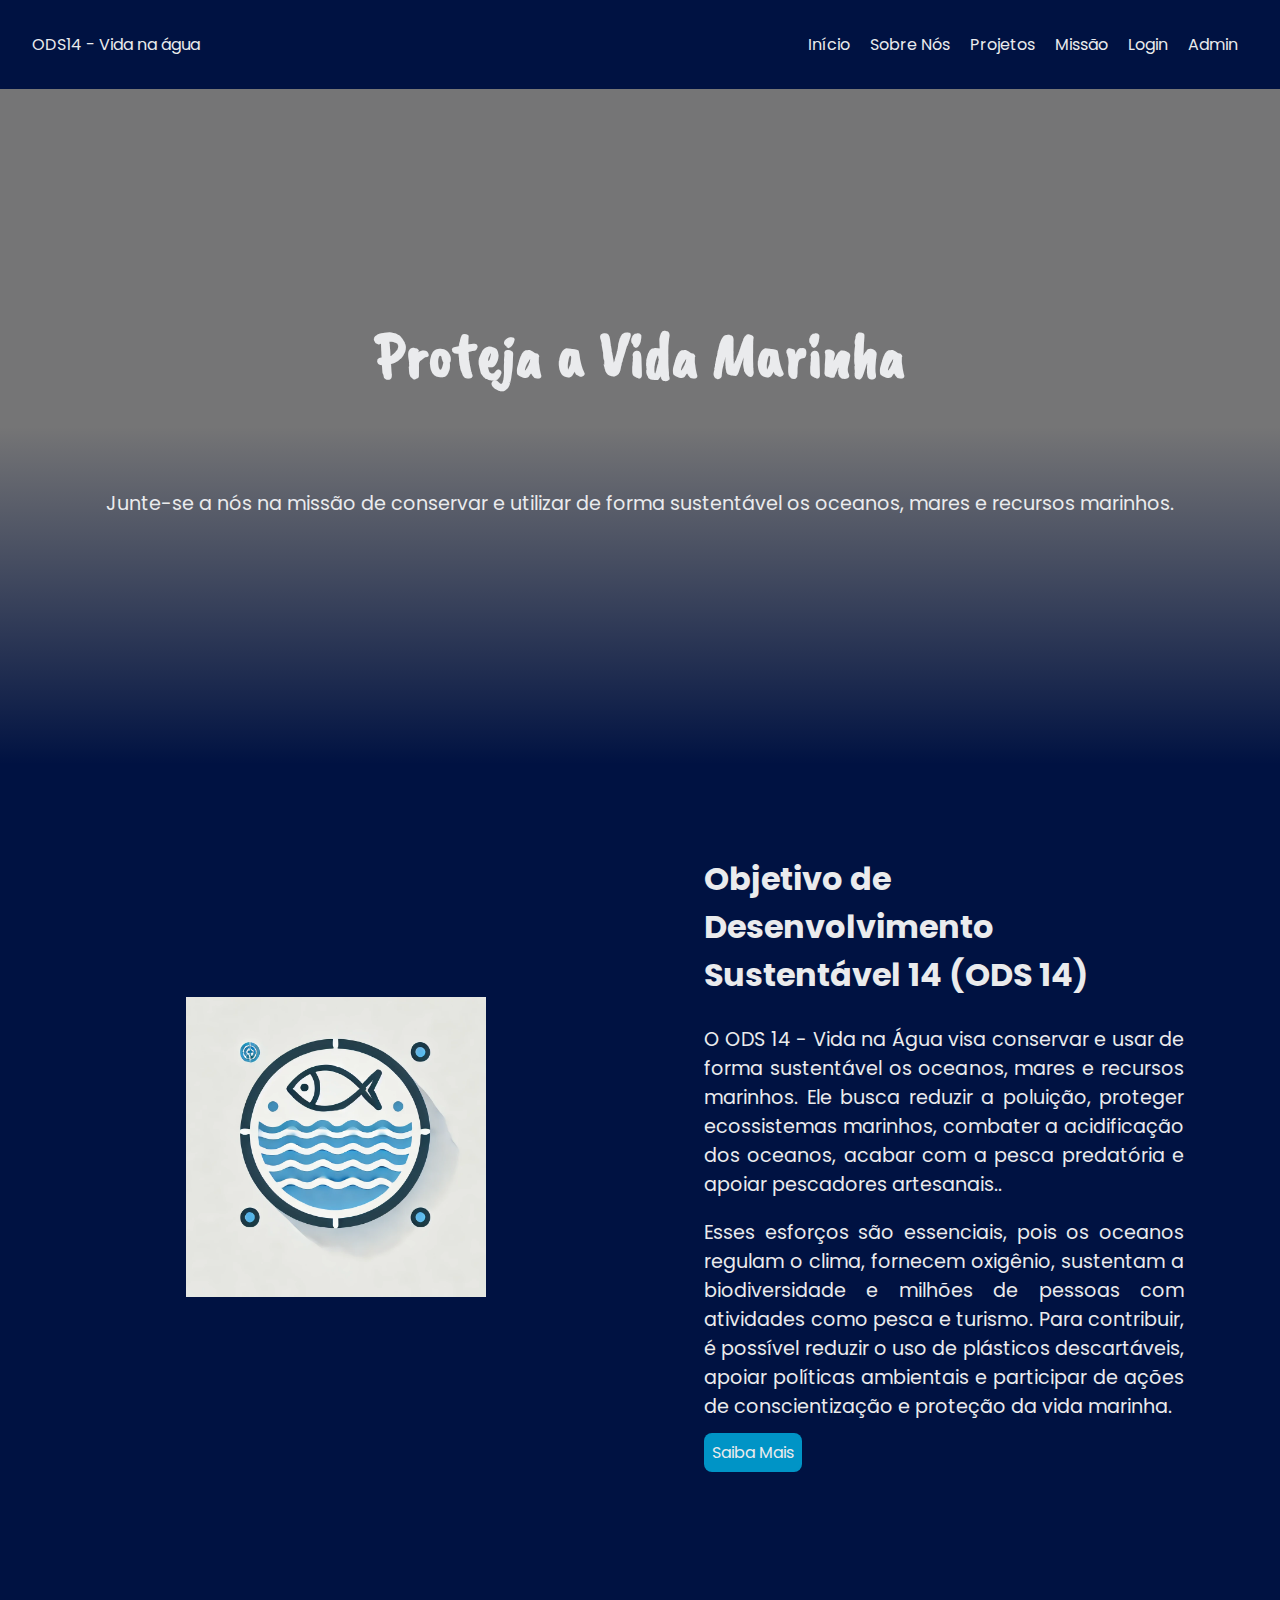
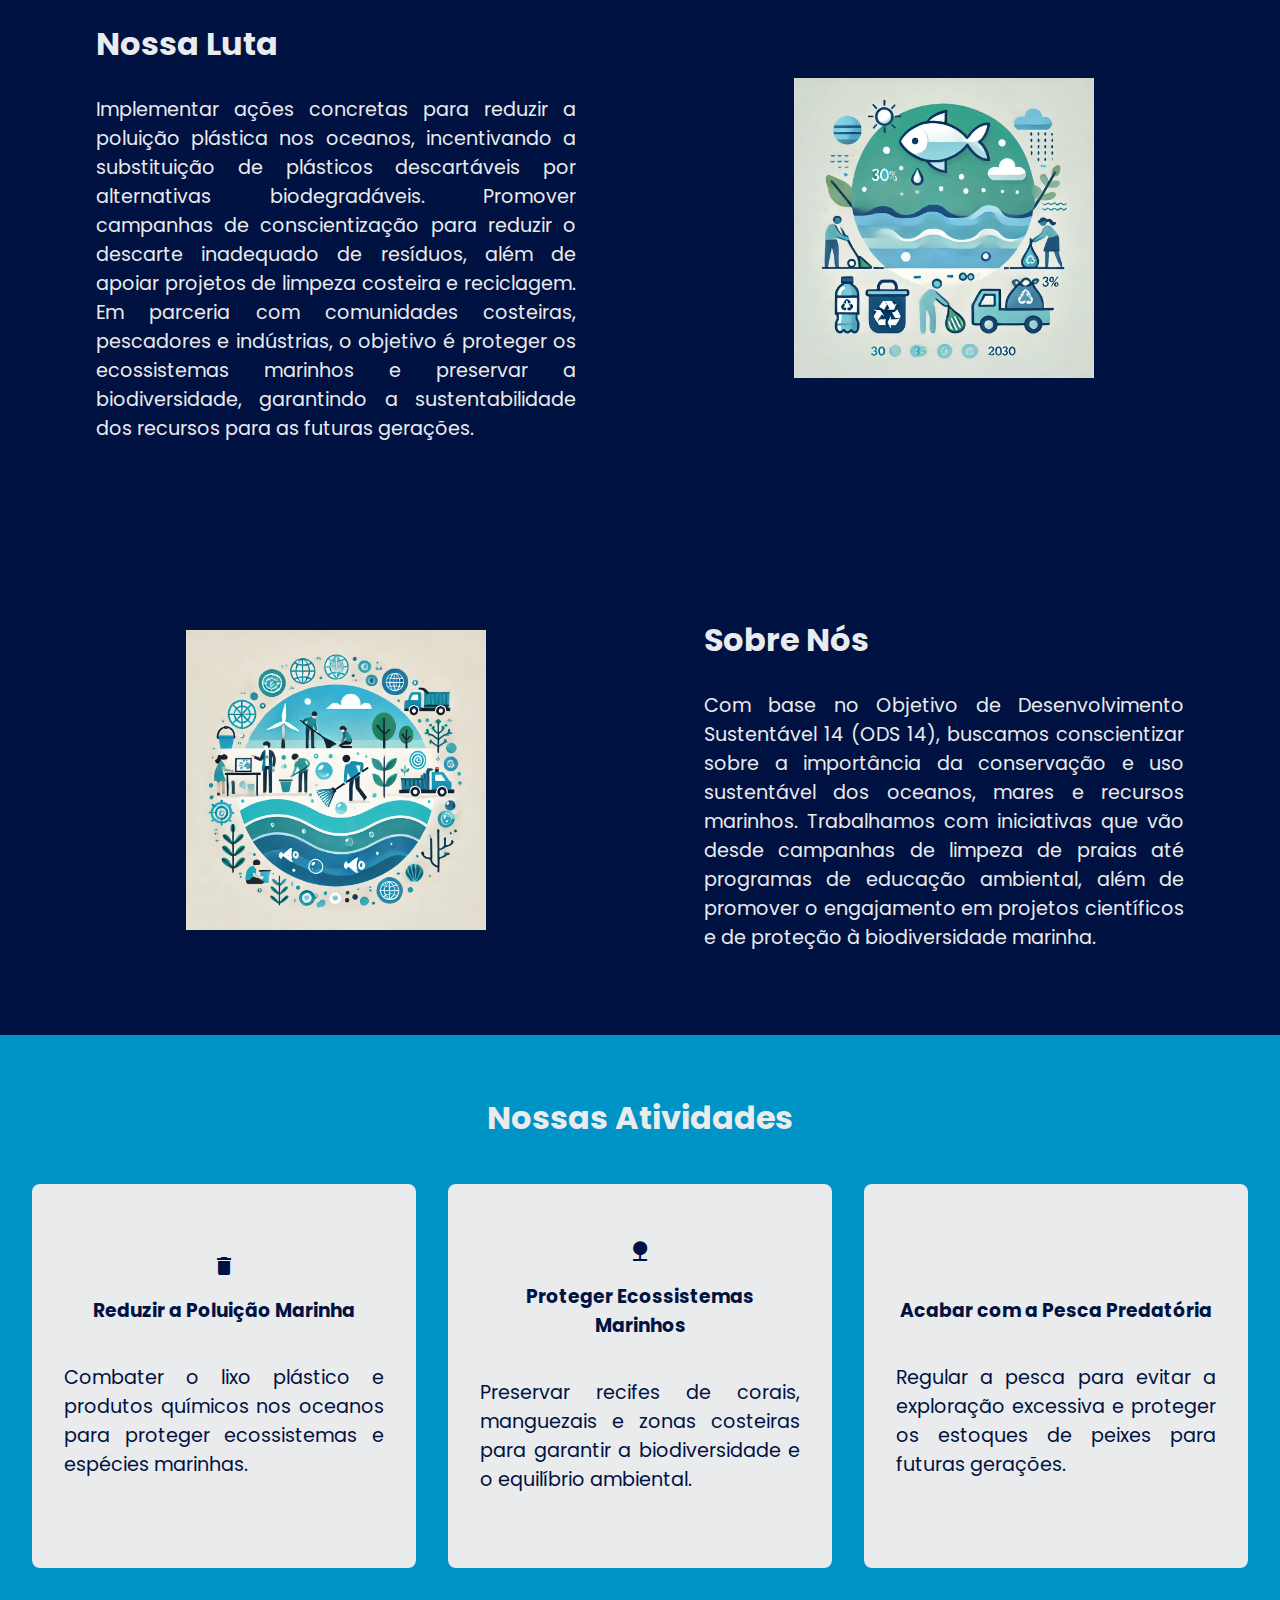
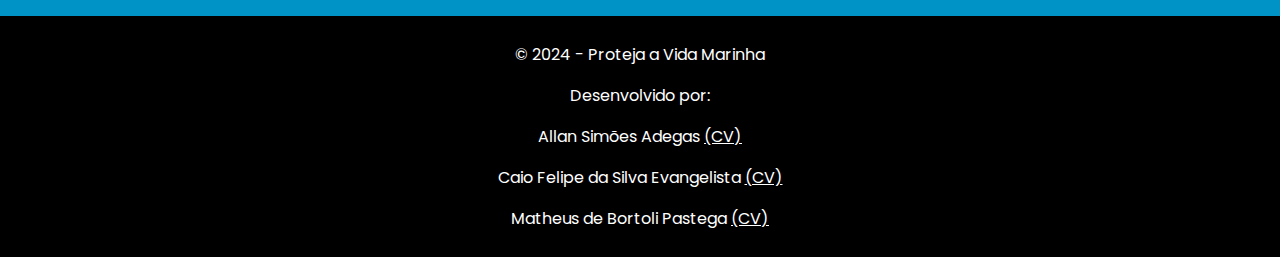
==== commit 7d8185e1: "Adiciona javascript" ====
--- a/index.html
+++ b/index.html
@@ -38,6 +38,7 @@
           <li><a href="#Projects">Projetos</a></li>
           <li><a href="#Luta">Missão</a></li>
           <li><a href="login.html">Login</a></li>
+          <li><a href="admin.html">Admin</a></li>
         </ul>
       </nav>
     </header>
--- a/styles.css
+++ b/styles.css
@@ -223,7 +223,7 @@
   font-weight: bold;
 }
 
-form input {
+input {
   margin-top: 5px;
   padding: 10px;
   border: 1px solid var(--border-color);
@@ -290,6 +290,8 @@
   display: flex;
   justify-content: center;
   align-items: center;
+  align-self: center;
+  justify-self: center;
 }
 
 footer {
@@ -297,8 +299,8 @@
   color: white;
   text-align: center;
   padding: 10px 0;
-  position: relative;
-  bottom: 0;
+  //position: relative;
+  //bottom: 0;
   width: 100%;
 }
 
@@ -310,3 +312,11 @@
 footer a:hover {
   font-weight: bold;
 }
+
+.inline-buttons {
+  display: flex;
+  gap: 1rem;
+}
+
+.inline-buttons input {
+}
